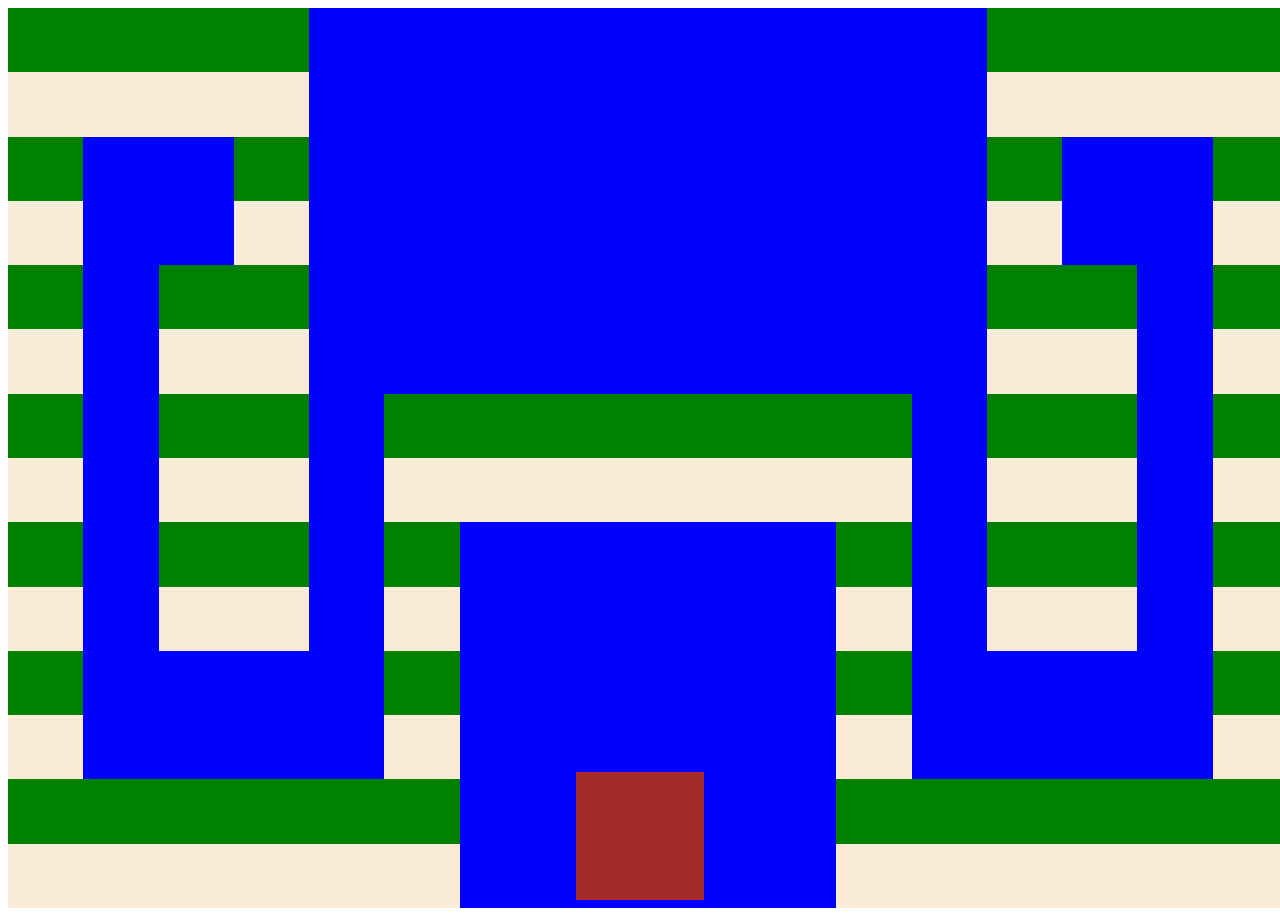
==== game/game.html @ 56b76537 "Merge pull request #3 from DanielMelloo/main" ====
<!DOCTYPE html>
<html lang="en">
<head>
    <meta charset="UTF-8">
    <meta http-equiv="X-UA-Compatible" content="IE=edge">
    <meta name="viewport" content="width=device-width, initial-scale=1.0">
    <link rel="stylesheet" href="game.css">
    <title>Game2</title>
</head>
<body>
    <div class="table">
        
        <div class="hand">
            
        </div>
        
        <div class="parent">
            <div class="squareBox" id="div1">
                <div class="RectangleUp">

                </div>

                <div class="RectangleDown" id="piece0">

                </div>

            </div>

            <div class="squareBox" id="div2" > 
                <div class="RectangleUp">

                </div>

                <div class="RectangleDown">

                </div>
            
            </div> 
            
            <div class="squareBox" id="div3" > 
                <div class="RectangleUp">

                </div>

                <div class="RectangleDown">

                </div>
            
            </div>
            
            <div class="squareBox" id="div4" > 
                <div class="RectangleUp">

                </div>

                <div class="RectangleDown">

                </div>
            
            </div>
            
            <div class="squareBox" id="div5" > 
                <div class="RectangleUp">

                </div>

                <div class="RectangleDown">

                </div>
            
            </div>
            
            <div class="squareBox" id="div6" > 
                <div class="RectangleUp">

                </div>

                <div class="RectangleDown">

                </div>
            
            </div>
            
            <div class="squareBox" id="div7" > 
                <div class="RectangleUp">

                </div>

                <div class="RectangleDown">

                </div>
            
            </div>
            
            <div class="squareBox" id="div8" > 
                <div class="RectangleUp">

                </div>

                <div class="RectangleDown">

                </div>
            
            </div>
            
            <div class="squareBox" id="div9" > 
                <div class="RectangleUp">

                </div>

                <div class="RectangleDown">

                </div>
            
            </div>
            
            <div class="squareBox" id="div10"> 
                <div class="RectangleUp">

                </div>

                <div class="RectangleDown">

                </div>
            
            </div>
            
            <div class="squareBox" id="div11"> 
                <div class="RectangleUp">

                </div>

                <div class="RectangleDown">

                </div>
            
            </div>
            
            <div class="squareBox" id="div12"> 
                <div class="RectangleUp">

                </div>

                <div class="RectangleDown">

                </div>
            
            </div>
            
            <div class="squareBox" id="div13"> 
                <div class="RectangleUp">

                </div>

                <div class="RectangleDown">

                </div>
            
            </div>
            
            <div class="squareBox" id="div14"> 
                <div class="RectangleUp">

                </div>

                <div class="RectangleDown">

                </div>
            
            </div>
            
            <div class="squareBox" id="div15"> 
                <div class="RectangleUp">

                </div>

                <div class="RectangleDown">

                </div>
            
            </div>
            
            <div class="squareBox" id="div16"> 
                <div class="RectangleUp">

                </div>

                <div class="RectangleDown">

                </div>
            
            </div>
            
            <div class="squareBox" id="div17"> 
                <div class="RectangleUp">

                </div>

                <div class="RectangleDown">

                </div>
            
            </div>
            
            <div class="squareBox" id="div18"> 
                <div class="RectangleUp">

                </div>

                <div class="RectangleDown">

                </div>
            
            </div>
            
            <div class="squareBox" id="div19"> 
                <div class="RectangleUp">

                </div>

                <div class="RectangleDown">

                </div>
            
            </div>
            
            <div class="squareBox" id="div20"> 
                <div class="RectangleUp">

                </div>

                <div class="RectangleDown">

                </div>
            
            </div>
            
            <div class="squareBox" id="div21"> 
                <div class="RectangleUp">

                </div>

                <div class="RectangleDown">

                </div>
            
            </div>
            
            <div class="squareBox" id="div22"> 
                <div class="RectangleUp">

                </div>

                <div class="RectangleDown">

                </div>
            
            </div>
            
            <div class="squareBox" id="div23"> 
                <div class="RectangleUp">

                </div>

                <div class="RectangleDown">

                </div>
            
            </div>
            
            <div class="squareBox" id="div24"> 
                <div class="RectangleUp">

                </div>

                <div class="RectangleDown">

                </div>
            
            </div>
            
            <div class="squareBox" id="div25"> 
                <div class="RectangleUp">

                </div>

                <div class="RectangleDown">

                </div>
            
            </div>
            
            <div class="squareBox" id="div26"> 
                <div class="RectangleUp">

                </div>

                <div class="RectangleDown">

                </div>
            
            </div>
            
            <div class="squareBox" id="div27"> 
                <div class="RectangleUp">

                </div>

                <div class="RectangleDown">

                </div>
            
            </div>
            
            <div class="squareBox" id="div28"> 
                <div class="RectangleUp">

                </div>

                <div class="RectangleDown">

                </div>
            
            </div>
            
            <div class="squareBox" id="div29"> 
                <div class="RectangleUp">

                </div>

                <div class="RectangleDown">

                </div>
            
            </div>
            
            <div class="squareBox" id="div30"> 
                <div class="RectangleUp">

                </div>

                <div class="RectangleDown">

                </div>
            
            </div>
            
            <div class="squareBox" id="div31"> 
                <div class="RectangleUp">

                </div>

                <div class="RectangleDown">

                </div>
            
            </div>
            
            <div class="squareBox" id="div32"> 
                <div class="RectangleUp">

                </div>

                <div class="RectangleDown">

                </div>
            
            </div>
            
            <div class="squareBox" id="div33"> 
                <div class="RectangleUp">

                </div>

                <div class="RectangleDown">

                </div>
            
            </div>
            
            <div class="squareBox" id="div34"> 
                <div class="RectangleUp">

                </div>

                <div class="RectangleDown">

                </div>
            
            </div>
            
            <div class="squareBox" id="div35"> 
                <div class="RectangleUp">

                </div>

                <div class="RectangleDown">

                </div>
            
            </div>
            
            <div class="squareBox" id="div36"> 
                <div class="RectangleUp">

                </div>

                <div class="RectangleDown">

                </div>
            
            </div>
            
            <div class="squareBox" id="div37"> 
                <div class="RectangleUp">

                </div>

                <div class="RectangleDown">

                </div>
            
            </div>
            
            <div class="squareBox" id="div38"> 
                <div class="RectangleUp">

                </div>

                <div class="RectangleDown">

                </div>
            
            </div>
            
            <div class="squareBox" id="div39"> 
                <div class="RectangleUp">

                </div>

                <div class="RectangleDown">

                </div>
            
            </div>
            
            <div class="squareBox" id="div40"> 
                <div class="RectangleUp">

                </div>

                <div class="RectangleDown">

                </div>
            
            </div>
            
            <div class="squareBox" id="div41"> 
                <div class="RectangleUp">

                </div>

                <div class="RectangleDown">

                </div>
            
            </div>
            
            <div class="squareBox" id="div42"> 
                <div class="RectangleUp">

                </div>

                <div class="RectangleDown">

                </div>
            
            </div>
            
            <div class="squareBox" id="div43"> 
                <div class="RectangleUp">

                </div>

                <div class="RectangleDown">

                </div>
            
            </div>
            
            <div class="squareBox" id="div44"> 
                <div class="RectangleUp">

                </div>

                <div class="RectangleDown">

                </div>
            
            </div>
            
            <div class="squareBox" id="div45"> 
                <div class="RectangleUp">

                </div>

                <div class="RectangleDown">

                </div>
            
            </div>
            
            <div class="squareBox" id="div46"> 
                <div class="RectangleUp">

                </div>

                <div class="RectangleDown">

                </div>
            
            </div>
            
            <div class="squareBox" id="div47"> 
                <div class="RectangleUp">

                </div>

                <div class="RectangleDown">

                </div>
            
            </div>
            
            <div class="squareBox" id="div48"> 
                <div class="RectangleUp">

                </div>

                <div class="RectangleDown">

                </div>
            
            </div>
            
            <div class="squareBox" id="div49"> 
                <div class="RectangleUp">

                </div>

                <div class="RectangleDown">

                </div>
            
            </div>
            
            <div class="squareBox" id="div50"> 
                <div class="RectangleUp">

                </div>

                <div class="RectangleDown">

                </div>
            
            </div>
            
            <div class="squareBox" id="div51"> 
                <div class="RectangleUp">

                </div>

                <div class="RectangleDown">

                </div>
            
            </div>
            
            <div class="squareBox" id="div52"> 
                <div class="RectangleUp">

                </div>

                <div class="RectangleDown">

                </div>
            
            </div>
            
            <div class="squareBox" id="div53"> 
                <div class="RectangleUp">

                </div>

                <div class="RectangleDown">

                </div>
            
            </div>
            
            <div class="squareBox" id="div54"> 
                <div class="RectangleUp">

                </div>

                <div class="RectangleDown">

                </div>
            
            </div>
            
            <div class="squareBox" id="div55"> 
                <div class="RectangleUp">

                </div>

                <div class="RectangleDown">

                </div>
            
            </div>
            
            </div>
    </div>
</body>
</html>
---- game/game.css ----
.table{
    background-color: blue;
    /* width: 90vw; */
    /* height: 90vh; */
    /* display: flex; */
}

.parent {
    display: grid;
    grid-template-columns: repeat(17, 1fr);
    grid-template-rows: repeat(7, 1fr);
    grid-column-gap: 0px;
    grid-row-gap: 0px;
    margin: 0;
    padding: 0;

    width: 100vw;
    height: 100vh;
    }

   .squareBox{
    border-color: black;
    border-style: solid;
    background-color: blueviolet;
    border:2px;
    display: column;
   }

   .hand{
    position: absolute;
    bottom: 0;
    
    right: 45%;
    width: 10vw;
    height: 10vw;
    background-color: brown;

   }

   .RectangleDown{    
    background-color: antiquewhite;
    width: 100%;
    height: 50%;
   }
   .RectangleUp{    
    background-color: green;
    width: 100%;
    height: 50%;
   }
   
    
    #div1 { grid-area: 4 / 9 / 5 / 10; }
    #div2 { grid-area: 4 / 10 / 5 / 11; }
    #div3 { grid-area: 4 / 11 / 5 / 12; }
    #div4 { grid-area: 4 / 12 / 5 / 13; }
    #div5 { grid-area: 5 / 12 / 6 / 13; }
    #div6 { grid-area: 6 / 12 / 7 / 13; }
    #div7 { grid-area: 7 / 12 / 8 / 13; }
    #div8 { grid-area: 7 / 13 / 8 / 14; }
    #div9 { grid-area: 7 / 14 / 8 / 15; }
    #div10 { grid-area: 7 / 15 / 8 / 16; }
    #div11 { grid-area: 7 / 16 / 8 / 17; }
    #div12 { grid-area: 7 / 17 / 8 / 18; }
    #div13 { grid-area: 6 / 17 / 7 / 18; }
    #div14 { grid-area: 5 / 17 / 6 / 18; }
    #div15 { grid-area: 4 / 17 / 5 / 18; }
    #div16 { grid-area: 3 / 17 / 4 / 18; }
    #div17 { grid-area: 2 / 17 / 3 / 18; }
    #div18 { grid-area: 1 / 17 / 2 / 18; }
    #div19 { grid-area: 1 / 16 / 2 / 17; }
    #div20 { grid-area: 1 / 15 / 2 / 16; }
    #div21 { grid-area: 1 / 14 / 2 / 15; }
    #div22 { grid-area: 2 / 14 / 3 / 15; }
    #div23 { grid-area: 3 / 14 / 4 / 15; }
    #div24 { grid-area: 4 / 14 / 5 / 15; }
    #div25 { grid-area: 5 / 14 / 6 / 15; }
    #div26 { grid-area: 5 / 15 / 6 / 16; }
    #div27 { grid-area: 4 / 15 / 5 / 16; }
    #div28 { grid-area: 3 / 15 / 4 / 16; }
    #div29 { grid-area: 4 / 8 / 5 / 9; }
    #div30 { grid-area: 4 / 7 / 5 / 8; }
    #div31 { grid-area: 4 / 6 / 5 / 7; }
    #div32 { grid-area: 5 / 6 / 6 / 7; }
    #div33 { grid-area: 6 / 6 / 7 / 7; }
    #div34 { grid-area: 7 / 6 / 8 / 7; }
    #div35 { grid-area: 7 / 5 / 8 / 6; }
    #div36 { grid-area: 7 / 4 / 8 / 5; }
    #div37 { grid-area: 7 / 3 / 8 / 4; }
    #div38 { grid-area: 7 / 2 / 8 / 3; }
    #div39 { grid-area: 7 / 1 / 8 / 2; }
    #div40 { grid-area: 6 / 1 / 7 / 2; }
    #div41 { grid-area: 5 / 1 / 6 / 2; }
    #div42 { grid-area: 4 / 1 / 5 / 2; }
    #div43 { grid-area: 3 / 1 / 4 / 2; }
    #div44 { grid-area: 2 / 1 / 3 / 2; }
    #div45 { grid-area: 1 / 1 / 2 / 2; }
    #div46 { grid-area: 1 / 2 / 2 / 3; }
    #div47 { grid-area: 1 / 3 / 2 / 4; }
    #div48 { grid-area: 1 / 4 / 2 / 5; }
    #div49 { grid-area: 2 / 4 / 3 / 5; }
    #div50 { grid-area: 3 / 4 / 4 / 5; }
    #div51 { grid-area: 4 / 4 / 5 / 5; }
    #div52 { grid-area: 5 / 4 / 6 / 5; }
    #div53 { grid-area: 5 / 3 / 6 / 4; }
    #div54 { grid-area: 4 / 3 / 5 / 4; }
    #div55 { grid-area: 3 / 3 / 4 / 4; }
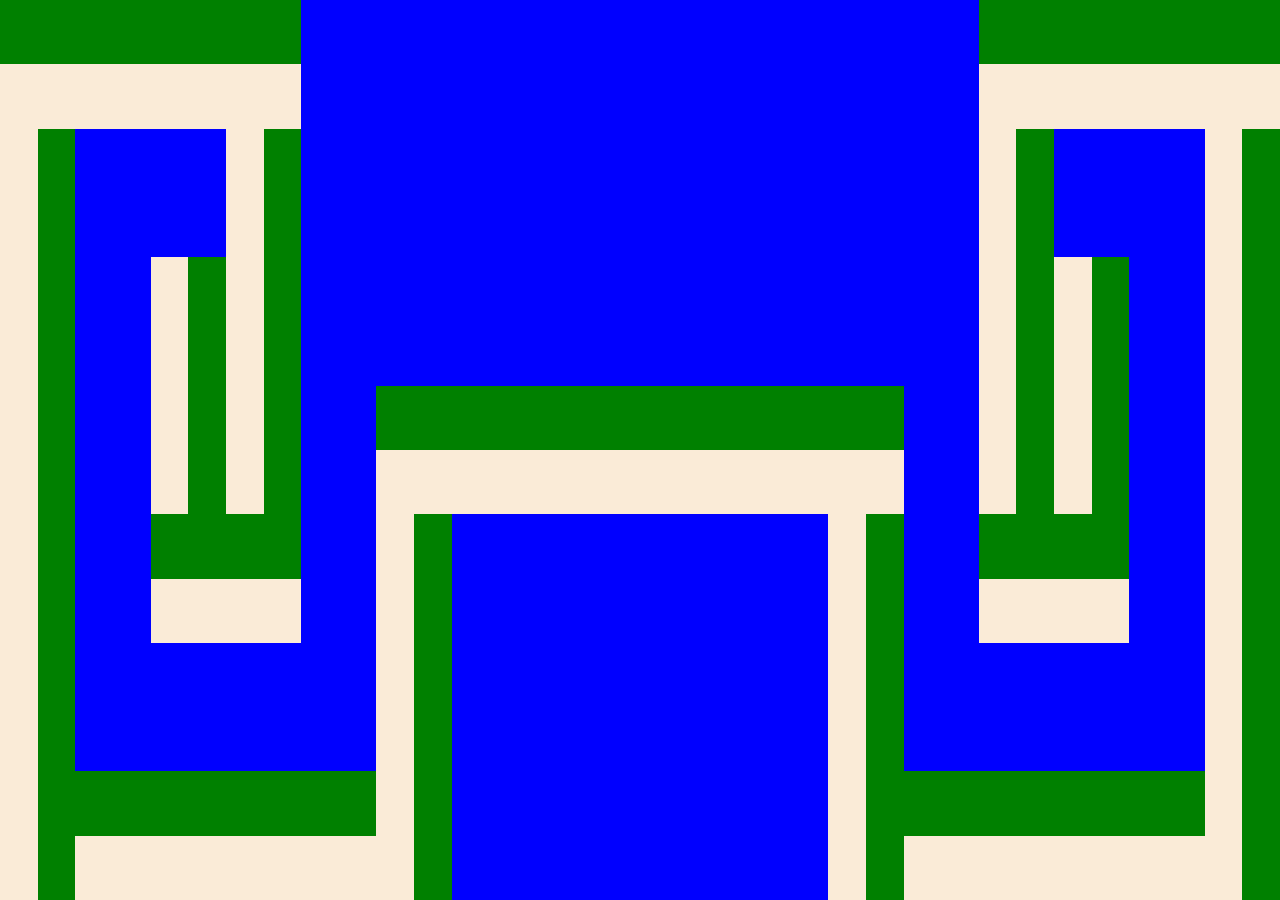
==== commit a52fe104: "Malha Definida e Layout Alternativo" ====
--- a/game/game.html
+++ b/game/game.html
@@ -1,626 +1,625 @@
 <!DOCTYPE html>
-<html lang="en">
+<html lang="pt-br">
 <head>
     <meta charset="UTF-8">
     <meta http-equiv="X-UA-Compatible" content="IE=edge">
     <meta name="viewport" content="width=device-width, initial-scale=1.0">
     <link rel="stylesheet" href="game.css">
-    <title>Game2</title>
+    <title>Game</title>
+    <link rel="icon" href="/assets/dominologo.svg" type="image/x-icon">
 </head>
 <body>
+
+    <!-- <div class="hand">
+        
+    </div> -->
+    
     <div class="table">
-        
-        <div class="hand">
-            
-        </div>
-        
-        <div class="parent">
-            <div class="squareBox" id="div1">
-                <div class="RectangleUp">
-
-                </div>
-
-                <div class="RectangleDown" id="piece0">
-
-                </div>
-
-            </div>
-
-            <div class="squareBox" id="div2" > 
-                <div class="RectangleUp">
-
-                </div>
-
-                <div class="RectangleDown">
-
-                </div>
-            
-            </div> 
-            
-            <div class="squareBox" id="div3" > 
-                <div class="RectangleUp">
-
-                </div>
-
-                <div class="RectangleDown">
-
-                </div>
-            
-            </div>
-            
-            <div class="squareBox" id="div4" > 
-                <div class="RectangleUp">
-
-                </div>
-
-                <div class="RectangleDown">
-
-                </div>
-            
-            </div>
-            
-            <div class="squareBox" id="div5" > 
-                <div class="RectangleUp">
-
-                </div>
-
-                <div class="RectangleDown">
-
-                </div>
-            
-            </div>
-            
-            <div class="squareBox" id="div6" > 
-                <div class="RectangleUp">
-
-                </div>
-
-                <div class="RectangleDown">
-
-                </div>
-            
-            </div>
-            
-            <div class="squareBox" id="div7" > 
-                <div class="RectangleUp">
-
-                </div>
-
-                <div class="RectangleDown">
-
-                </div>
-            
-            </div>
-            
-            <div class="squareBox" id="div8" > 
-                <div class="RectangleUp">
-
-                </div>
-
-                <div class="RectangleDown">
-
-                </div>
-            
-            </div>
-            
-            <div class="squareBox" id="div9" > 
-                <div class="RectangleUp">
-
-                </div>
-
-                <div class="RectangleDown">
-
-                </div>
-            
-            </div>
-            
-            <div class="squareBox" id="div10"> 
-                <div class="RectangleUp">
-
-                </div>
-
-                <div class="RectangleDown">
-
-                </div>
-            
-            </div>
-            
-            <div class="squareBox" id="div11"> 
-                <div class="RectangleUp">
-
-                </div>
-
-                <div class="RectangleDown">
-
-                </div>
-            
-            </div>
-            
-            <div class="squareBox" id="div12"> 
-                <div class="RectangleUp">
-
-                </div>
-
-                <div class="RectangleDown">
-
-                </div>
-            
-            </div>
-            
-            <div class="squareBox" id="div13"> 
-                <div class="RectangleUp">
-
-                </div>
-
-                <div class="RectangleDown">
-
-                </div>
-            
-            </div>
-            
-            <div class="squareBox" id="div14"> 
-                <div class="RectangleUp">
-
-                </div>
-
-                <div class="RectangleDown">
-
-                </div>
-            
-            </div>
-            
-            <div class="squareBox" id="div15"> 
-                <div class="RectangleUp">
-
-                </div>
-
-                <div class="RectangleDown">
-
-                </div>
-            
-            </div>
-            
-            <div class="squareBox" id="div16"> 
-                <div class="RectangleUp">
-
-                </div>
-
-                <div class="RectangleDown">
-
-                </div>
-            
-            </div>
-            
-            <div class="squareBox" id="div17"> 
-                <div class="RectangleUp">
-
-                </div>
-
-                <div class="RectangleDown">
-
-                </div>
-            
-            </div>
-            
-            <div class="squareBox" id="div18"> 
-                <div class="RectangleUp">
-
-                </div>
-
-                <div class="RectangleDown">
-
-                </div>
-            
-            </div>
-            
-            <div class="squareBox" id="div19"> 
-                <div class="RectangleUp">
-
-                </div>
-
-                <div class="RectangleDown">
-
-                </div>
-            
-            </div>
-            
-            <div class="squareBox" id="div20"> 
-                <div class="RectangleUp">
-
-                </div>
-
-                <div class="RectangleDown">
-
-                </div>
-            
-            </div>
-            
-            <div class="squareBox" id="div21"> 
-                <div class="RectangleUp">
-
-                </div>
-
-                <div class="RectangleDown">
-
-                </div>
-            
-            </div>
-            
-            <div class="squareBox" id="div22"> 
-                <div class="RectangleUp">
-
-                </div>
-
-                <div class="RectangleDown">
-
-                </div>
-            
-            </div>
-            
-            <div class="squareBox" id="div23"> 
-                <div class="RectangleUp">
-
-                </div>
-
-                <div class="RectangleDown">
-
-                </div>
-            
-            </div>
-            
-            <div class="squareBox" id="div24"> 
-                <div class="RectangleUp">
-
-                </div>
-
-                <div class="RectangleDown">
-
-                </div>
-            
-            </div>
-            
-            <div class="squareBox" id="div25"> 
-                <div class="RectangleUp">
-
-                </div>
-
-                <div class="RectangleDown">
-
-                </div>
-            
-            </div>
-            
-            <div class="squareBox" id="div26"> 
-                <div class="RectangleUp">
-
-                </div>
-
-                <div class="RectangleDown">
-
-                </div>
-            
-            </div>
-            
-            <div class="squareBox" id="div27"> 
-                <div class="RectangleUp">
-
-                </div>
-
-                <div class="RectangleDown">
-
-                </div>
-            
-            </div>
-            
-            <div class="squareBox" id="div28"> 
-                <div class="RectangleUp">
-
-                </div>
-
-                <div class="RectangleDown">
-
-                </div>
-            
-            </div>
-            
-            <div class="squareBox" id="div29"> 
-                <div class="RectangleUp">
-
-                </div>
-
-                <div class="RectangleDown">
-
-                </div>
-            
-            </div>
-            
-            <div class="squareBox" id="div30"> 
-                <div class="RectangleUp">
-
-                </div>
-
-                <div class="RectangleDown">
-
-                </div>
-            
-            </div>
-            
-            <div class="squareBox" id="div31"> 
-                <div class="RectangleUp">
-
-                </div>
-
-                <div class="RectangleDown">
-
-                </div>
-            
-            </div>
-            
-            <div class="squareBox" id="div32"> 
-                <div class="RectangleUp">
-
-                </div>
-
-                <div class="RectangleDown">
-
-                </div>
-            
-            </div>
-            
-            <div class="squareBox" id="div33"> 
-                <div class="RectangleUp">
-
-                </div>
-
-                <div class="RectangleDown">
-
-                </div>
-            
-            </div>
-            
-            <div class="squareBox" id="div34"> 
-                <div class="RectangleUp">
-
-                </div>
-
-                <div class="RectangleDown">
-
-                </div>
-            
-            </div>
-            
-            <div class="squareBox" id="div35"> 
-                <div class="RectangleUp">
-
-                </div>
-
-                <div class="RectangleDown">
-
-                </div>
-            
-            </div>
-            
-            <div class="squareBox" id="div36"> 
-                <div class="RectangleUp">
-
-                </div>
-
-                <div class="RectangleDown">
-
-                </div>
-            
-            </div>
-            
-            <div class="squareBox" id="div37"> 
-                <div class="RectangleUp">
-
-                </div>
-
-                <div class="RectangleDown">
-
-                </div>
-            
-            </div>
-            
-            <div class="squareBox" id="div38"> 
-                <div class="RectangleUp">
-
-                </div>
-
-                <div class="RectangleDown">
-
-                </div>
-            
-            </div>
-            
-            <div class="squareBox" id="div39"> 
-                <div class="RectangleUp">
-
-                </div>
-
-                <div class="RectangleDown">
-
-                </div>
-            
-            </div>
-            
-            <div class="squareBox" id="div40"> 
-                <div class="RectangleUp">
-
-                </div>
-
-                <div class="RectangleDown">
-
-                </div>
-            
-            </div>
-            
-            <div class="squareBox" id="div41"> 
-                <div class="RectangleUp">
-
-                </div>
-
-                <div class="RectangleDown">
-
-                </div>
-            
-            </div>
-            
-            <div class="squareBox" id="div42"> 
-                <div class="RectangleUp">
-
-                </div>
-
-                <div class="RectangleDown">
-
-                </div>
-            
-            </div>
-            
-            <div class="squareBox" id="div43"> 
-                <div class="RectangleUp">
-
-                </div>
-
-                <div class="RectangleDown">
-
-                </div>
-            
-            </div>
-            
-            <div class="squareBox" id="div44"> 
-                <div class="RectangleUp">
-
-                </div>
-
-                <div class="RectangleDown">
-
-                </div>
-            
-            </div>
-            
-            <div class="squareBox" id="div45"> 
-                <div class="RectangleUp">
-
-                </div>
-
-                <div class="RectangleDown">
-
-                </div>
-            
-            </div>
-            
-            <div class="squareBox" id="div46"> 
-                <div class="RectangleUp">
-
-                </div>
-
-                <div class="RectangleDown">
-
-                </div>
-            
-            </div>
-            
-            <div class="squareBox" id="div47"> 
-                <div class="RectangleUp">
-
-                </div>
-
-                <div class="RectangleDown">
-
-                </div>
-            
-            </div>
-            
-            <div class="squareBox" id="div48"> 
-                <div class="RectangleUp">
-
-                </div>
-
-                <div class="RectangleDown">
-
-                </div>
-            
-            </div>
-            
-            <div class="squareBox" id="div49"> 
-                <div class="RectangleUp">
-
-                </div>
-
-                <div class="RectangleDown">
-
-                </div>
-            
-            </div>
-            
-            <div class="squareBox" id="div50"> 
-                <div class="RectangleUp">
-
-                </div>
-
-                <div class="RectangleDown">
-
-                </div>
-            
-            </div>
-            
-            <div class="squareBox" id="div51"> 
-                <div class="RectangleUp">
-
-                </div>
-
-                <div class="RectangleDown">
-
-                </div>
-            
-            </div>
-            
-            <div class="squareBox" id="div52"> 
-                <div class="RectangleUp">
-
-                </div>
-
-                <div class="RectangleDown">
-
-                </div>
-            
-            </div>
-            
-            <div class="squareBox" id="div53"> 
-                <div class="RectangleUp">
-
-                </div>
-
-                <div class="RectangleDown">
-
-                </div>
-            
-            </div>
-            
-            <div class="squareBox" id="div54"> 
-                <div class="RectangleUp">
-
-                </div>
-
-                <div class="RectangleDown">
-
-                </div>
-            
-            </div>
-            
-            <div class="squareBox" id="div55"> 
-                <div class="RectangleUp">
-
-                </div>
-
-                <div class="RectangleDown">
-
-                </div>
-            
-            </div>
-            
-            </div>
+        <div class="horizontalBox" id="div1">
+            <div class="RectangleUp">
+
+            </div>
+
+            <div class="RectangleDown" id="piece0">
+
+            </div>
+
+        </div>
+
+        <div class="horizontalBox" id="div2" > 
+            <div class="RectangleUp">
+
+            </div>
+
+            <div class="RectangleDown">
+
+            </div>
+        
+        </div> 
+        
+        <div class="horizontalBox" id="div3" > 
+            <div class="RectangleUp">
+
+            </div>
+
+            <div class="RectangleDown">
+
+            </div>
+        
+        </div>
+        
+        <div class="horizontalBox" id="div4" > 
+            <div class="RectangleUp">
+
+            </div>
+
+            <div class="RectangleDown">
+
+            </div>
+        
+        </div>
+        
+        <div class="verticalBox" id="div5" > 
+            <div class="rectangleLeft">
+
+            </div>
+
+            <div class="rectangleRight">
+
+            </div>
+        
+        </div>
+        
+        <div class="verticalBox" id="div6" > 
+            <div class="rectangleLeft">
+
+            </div>
+
+            <div class="rectangleRight">
+
+            </div>
+        
+        </div>
+        
+        <div class="verticalBox" id="div7" > 
+            <div class="rectangleLeft">
+
+            </div>
+
+            <div class="rectangleRight">
+
+            </div>
+        
+        </div>
+        
+        <div class="horizonttalBox" id="div8" > 
+            <div class="RectangleUp">
+
+            </div>
+
+            <div class="RectangleDown">
+
+            </div>
+        
+        </div>
+        
+        <div class="horizonttalBox" id="div9" > 
+            <div class="RectangleUp">
+
+            </div>
+
+            <div class="RectangleDown">
+
+            </div>
+        
+        </div>
+        
+        <div class="horizonttalBox" id="div10"> 
+            <div class="RectangleUp">
+
+            </div>
+
+            <div class="RectangleDown">
+
+            </div>
+        
+        </div>
+        
+        <div class="horizonttalBox" id="div11"> 
+            <div class="RectangleUp">
+
+            </div>
+
+            <div class="RectangleDown">
+
+            </div>
+        
+        </div>
+        
+        <div class="verticalBox" id="div12"> 
+            <div class="rectangleLeft">
+
+            </div>
+
+            <div class="rectangleRight">
+
+            </div>
+        
+        </div>
+        
+        <div class="verticalBox" id="div13"> 
+            <div class="rectangleLeft">
+
+            </div>
+
+            <div class="rectangleRight">
+
+            </div>
+        
+        </div>
+        
+        <div class="verticalBox" id="div14"> 
+            <div class="rectangleLeft">
+
+            </div>
+
+            <div class="rectangleRight">
+
+            </div>
+        
+        </div>
+        
+        <div class="verticalBox" id="div15"> 
+            <div class="rectangleLeft">
+
+            </div>
+
+            <div class="rectangleRight">
+
+            </div>
+        
+        </div>
+        
+        <div class="verticalBox" id="div16"> 
+            <div class="rectangleLeft">
+
+            </div>
+
+            <div class="rectangleRight">
+
+            </div>
+        
+        </div>
+        
+        <div class="verticalBox" id="div17"> 
+            <div class="rectangleLeft">
+
+            </div>
+
+            <div class="rectangleRight">
+
+            </div>
+        
+        </div>
+        
+        <div class="horizontalBox" id="div18"> 
+            <div class="RectangleUp">
+
+            </div>
+
+            <div class="RectangleDown">
+
+            </div>
+        
+        </div>
+        
+        <div class="horizontalBox" id="div19"> 
+            <div class="RectangleUp">
+
+            </div>
+
+            <div class="RectangleDown">
+
+            </div>
+        
+        </div>
+        
+        <div class="horizontalBox" id="div20"> 
+            <div class="RectangleUp">
+
+            </div>
+
+            <div class="RectangleDown">
+
+            </div>
+        
+        </div>
+        
+        <div class="horizontalBox" id="div21"> 
+            <div class="RectangleUp">
+
+            </div>
+
+            <div class="RectangleDown">
+
+            </div>
+        
+        </div>
+        
+        <div class="verticalBox" id="div22"> 
+            <div class="rectangleLeft">
+
+            </div>
+
+            <div class="rectangleRight">
+
+            </div>
+        
+        </div>
+        
+        <div class="verticalBox" id="div23"> 
+            <div class="rectangleLeft">
+
+            </div>
+
+            <div class="rectangleRight">
+
+            </div>
+        
+        </div>
+        
+        <div class="verticalBox" id="div24"> 
+            <div class="rectangleLeft">
+
+            </div>
+
+            <div class="rectangleRight">
+
+            </div>
+        
+        </div>
+        
+        <div class="horizontalBox" id="div25"> 
+            <div class="RectangleUp">
+
+            </div>
+
+            <div class="RectangleDown">
+
+            </div>
+        
+        </div>
+        
+        <div class="horizontalBox" id="div26"> 
+            <div class="RectangleUp">
+
+            </div>
+
+            <div class="RectangleDown">
+
+            </div>
+        
+        </div>
+        
+        <div class="verticalBox" id="div27"> 
+            <div class="rectangleLeft">
+
+            </div>
+
+            <div class="rectangleRight">
+
+            </div>
+        
+        </div>
+        
+        <div class="verticalBox" id="div28"> 
+            <div class="rectangleLeft">
+
+            </div>
+
+            <div class="rectangleRight">
+
+            </div>
+        
+        </div>
+        
+        <div class="horizontalBox" id="div29"> 
+            <div class="RectangleUp">
+
+            </div>
+
+            <div class="RectangleDown">
+
+            </div>
+        
+        </div>
+        
+        <div class="horizontalBox" id="div30"> 
+            <div class="RectangleUp">
+
+            </div>
+
+            <div class="RectangleDown">
+
+            </div>
+        
+        </div>
+        
+        <div class="horizontalBox" id="div31"> 
+            <div class="RectangleUp">
+
+            </div>
+
+            <div class="RectangleDown">
+
+            </div>
+        
+        </div>
+        
+        <div class="verticalBox" id="div32"> 
+            <div class="rectangleLeft">
+
+            </div>
+
+            <div class="rectangleRight">
+
+            </div>
+        
+        </div>
+        
+        <div class="verticalBox" id="div33"> 
+            <div class="rectangleLeft">
+
+            </div>
+
+            <div class="rectangleRight">
+
+            </div>
+        
+        </div>
+        
+        <div class="verticalBox" id="div34"> 
+            <div class="rectangleLeft">
+
+            </div>
+
+            <div class="rectangleRight">
+
+            </div>
+        
+        </div>
+        
+        <div class="horizontalBox" id="div35"> 
+            <div class="RectangleUp">
+
+            </div>
+
+            <div class="RectangleDown">
+
+            </div>
+        
+        </div>
+        
+        <div class="horizontalBox" id="div36"> 
+            <div class="RectangleUp">
+
+            </div>
+
+            <div class="RectangleDown">
+
+            </div>
+        
+        </div>
+        
+        <div class="horizontalBox" id="div37"> 
+            <div class="RectangleUp">
+
+            </div>
+
+            <div class="RectangleDown">
+
+            </div>
+        
+        </div>
+        
+        <div class="horizontalBox" id="div38"> 
+            <div class="RectangleUp">
+
+            </div>
+
+            <div class="RectangleDown">
+
+            </div>
+        
+        </div>
+        
+        <div class="verticalBox" id="div39"> 
+            <div class="rectangleLeft">
+
+            </div>
+
+            <div class="rectangleRight">
+
+            </div>
+        
+        </div>
+        
+        <div class="verticalBox" id="div40"> 
+            <div class="rectangleLeft">
+
+            </div>
+
+            <div class="rectangleRight">
+
+            </div>
+        
+        </div>
+        
+        <div class="verticalBox" id="div41"> 
+            <div class="rectangleLeft">
+
+            </div>
+
+            <div class="rectangleRight">
+
+            </div>
+        
+        </div>
+        
+        <div class="verticalBox" id="div42"> 
+            <div class="rectangleLeft">
+
+            </div>
+
+            <div class="rectangleRight">
+
+            </div>
+        
+        </div>
+        
+        <div class="verticalBox" id="div43"> 
+            <div class="rectangleLeft">
+
+            </div>
+
+            <div class="rectangleRight">
+
+            </div>
+        
+        </div>
+        
+        <div class="verticalBox" id="div44"> 
+            <div class="rectangleLeft">
+
+            </div>
+
+            <div class="rectangleRight">
+
+            </div>
+        
+        </div>
+        
+        <div class="horizontalBox" id="div45"> 
+            <div class="RectangleUp">
+
+            </div>
+
+            <div class="RectangleDown">
+
+            </div>
+        
+        </div>
+        
+        <div class="horizontalBox" id="div46"> 
+            <div class="RectangleUp">
+
+            </div>
+
+            <div class="RectangleDown">
+
+            </div>
+        
+        </div>
+        
+        <div class="horizontalBox" id="div47"> 
+            <div class="RectangleUp">
+
+            </div>
+
+            <div class="RectangleDown">
+
+            </div>
+        
+        </div>
+        
+        <div class="horizontalBox" id="div48"> 
+            <div class="RectangleUp">
+
+            </div>
+
+            <div class="RectangleDown">
+
+            </div>
+        
+        </div>
+        
+        <div class="verticalBox" id="div49"> 
+            <div class="rectangleLeft">
+
+            </div>
+
+            <div class="rectangleRight">
+
+            </div>
+        
+        </div>
+        
+        <div class="verticalBox" id="div50"> 
+            <div class="rectangleLeft">
+
+            </div>
+
+            <div class="rectangleRight">
+
+            </div>
+        
+        </div>
+        
+        <div class="verticalBox" id="div51"> 
+            <div class="rectangleLeft">
+
+            </div>
+
+            <div class="rectangleRight">
+
+            </div>
+        
+        </div>
+        
+        <div class="horizontalBox" id="div52"> 
+            <div class="RectangleUp">
+
+            </div>
+
+            <div class="RectangleDown">
+
+            </div>
+        
+        </div>
+        
+        <div class="horizontalBox" id="div53"> 
+            <div class="RectangleUp">
+
+            </div>
+
+            <div class="RectangleDown">
+
+            </div>
+        
+        </div>
+        
+        <div class="verticalBox" id="div54"> 
+            <div class="rectangleLeft">
+
+            </div>
+
+            <div class="rectangleRight">
+
+            </div>
+        
+        </div>
+        
+        <div class="verticalBox" id="div55"> 
+            <div class="rectangleLeft">
+
+            </div>
+
+            <div class="rectangleRight">
+
+            </div>
+        
+        </div>
+
     </div>
 </body>
 </html>--- a/game/game.css
+++ b/game/game.css
@@ -1,107 +1,147 @@
-
-.table{
-    background-color: blue;
-    /* width: 90vw; */
-    /* height: 90vh; */
-    /* display: flex; */
+html{
+    min-height: 100%;
+}
+  
+body{
+    margin: 0;
+    padding: 0;
 }
 
-.parent {
+.table {
+    background-color: blue;
     display: grid;
     grid-template-columns: repeat(17, 1fr);
     grid-template-rows: repeat(7, 1fr);
     grid-column-gap: 0px;
     grid-row-gap: 0px;
-    margin: 0;
-    padding: 0;
-
+    
     width: 100vw;
     height: 100vh;
-    }
+}
 
-   .squareBox{
+
+.horizontalBox{
     border-color: black;
     border-style: solid;
     background-color: blueviolet;
     border:2px;
     display: column;
-   }
+}
 
-   .hand{
-    position: absolute;
-    bottom: 0;
-    
-    right: 45%;
-    width: 10vw;
-    height: 10vw;
-    background-color: brown;
+.verticalBox{
+    border-color: black;
+    border-style: solid;
+    background-color: blueviolet;
+    border:2px;
+    display: flex;
+}
 
-   }
+.rectangleLeft{
+    background-color: antiquewhite;
+    width: 50%;
+    height: 100%;
+}
 
-   .RectangleDown{    
+.rectangleRight{
+    background-color: green;
+    width: 50%;
+    height: 100%;
+}
+
+.RectangleDown{    
     background-color: antiquewhite;
     width: 100%;
     height: 50%;
-   }
-   .RectangleUp{    
-    background-color: green;
-    width: 100%;
-    height: 50%;
-   }
-   
+}
+
+.RectangleUp{    
+background-color: green;
+width: 100%;
+height: 50%;
+}
+
+.hand{
+position: absolute;
+bottom: 0;
+
+right: 45%;
+width: 10vw;
+height: 10vw;
+background-color: brown;
+
+}
+
+
+
+
+
+
+
+
+
+
+
+
+
+
+
+
+
+
+
     
-    #div1 { grid-area: 4 / 9 / 5 / 10; }
-    #div2 { grid-area: 4 / 10 / 5 / 11; }
-    #div3 { grid-area: 4 / 11 / 5 / 12; }
-    #div4 { grid-area: 4 / 12 / 5 / 13; }
-    #div5 { grid-area: 5 / 12 / 6 / 13; }
-    #div6 { grid-area: 6 / 12 / 7 / 13; }
-    #div7 { grid-area: 7 / 12 / 8 / 13; }
-    #div8 { grid-area: 7 / 13 / 8 / 14; }
-    #div9 { grid-area: 7 / 14 / 8 / 15; }
-    #div10 { grid-area: 7 / 15 / 8 / 16; }
-    #div11 { grid-area: 7 / 16 / 8 / 17; }
-    #div12 { grid-area: 7 / 17 / 8 / 18; }
-    #div13 { grid-area: 6 / 17 / 7 / 18; }
-    #div14 { grid-area: 5 / 17 / 6 / 18; }
-    #div15 { grid-area: 4 / 17 / 5 / 18; }
-    #div16 { grid-area: 3 / 17 / 4 / 18; }
-    #div17 { grid-area: 2 / 17 / 3 / 18; }
-    #div18 { grid-area: 1 / 17 / 2 / 18; }
-    #div19 { grid-area: 1 / 16 / 2 / 17; }
-    #div20 { grid-area: 1 / 15 / 2 / 16; }
-    #div21 { grid-area: 1 / 14 / 2 / 15; }
-    #div22 { grid-area: 2 / 14 / 3 / 15; }
-    #div23 { grid-area: 3 / 14 / 4 / 15; }
-    #div24 { grid-area: 4 / 14 / 5 / 15; }
-    #div25 { grid-area: 5 / 14 / 6 / 15; }
-    #div26 { grid-area: 5 / 15 / 6 / 16; }
-    #div27 { grid-area: 4 / 15 / 5 / 16; }
-    #div28 { grid-area: 3 / 15 / 4 / 16; }
-    #div29 { grid-area: 4 / 8 / 5 / 9; }
-    #div30 { grid-area: 4 / 7 / 5 / 8; }
-    #div31 { grid-area: 4 / 6 / 5 / 7; }
-    #div32 { grid-area: 5 / 6 / 6 / 7; }
-    #div33 { grid-area: 6 / 6 / 7 / 7; }
-    #div34 { grid-area: 7 / 6 / 8 / 7; }
-    #div35 { grid-area: 7 / 5 / 8 / 6; }
-    #div36 { grid-area: 7 / 4 / 8 / 5; }
-    #div37 { grid-area: 7 / 3 / 8 / 4; }
-    #div38 { grid-area: 7 / 2 / 8 / 3; }
-    #div39 { grid-area: 7 / 1 / 8 / 2; }
-    #div40 { grid-area: 6 / 1 / 7 / 2; }
-    #div41 { grid-area: 5 / 1 / 6 / 2; }
-    #div42 { grid-area: 4 / 1 / 5 / 2; }
-    #div43 { grid-area: 3 / 1 / 4 / 2; }
-    #div44 { grid-area: 2 / 1 / 3 / 2; }
-    #div45 { grid-area: 1 / 1 / 2 / 2; }
-    #div46 { grid-area: 1 / 2 / 2 / 3; }
-    #div47 { grid-area: 1 / 3 / 2 / 4; }
-    #div48 { grid-area: 1 / 4 / 2 / 5; }
-    #div49 { grid-area: 2 / 4 / 3 / 5; }
-    #div50 { grid-area: 3 / 4 / 4 / 5; }
-    #div51 { grid-area: 4 / 4 / 5 / 5; }
-    #div52 { grid-area: 5 / 4 / 6 / 5; }
-    #div53 { grid-area: 5 / 3 / 6 / 4; }
-    #div54 { grid-area: 4 / 3 / 5 / 4; }
-    #div55 { grid-area: 3 / 3 / 4 / 4; }
+#div1 { grid-area: 4 / 9 / 5 / 10; }
+#div2 { grid-area: 4 / 10 / 5 / 11; }
+#div3 { grid-area: 4 / 11 / 5 / 12; }
+#div4 { grid-area: 4 / 12 / 5 / 13; }
+#div5 { grid-area: 5 / 12 / 6 / 13; }
+#div6 { grid-area: 6 / 12 / 7 / 13; }
+#div7 { grid-area: 7 / 12 / 8 / 13; }
+#div8 { grid-area: 7 / 13 / 8 / 14; }
+#div9 { grid-area: 7 / 14 / 8 / 15; }
+#div10 { grid-area: 7 / 15 / 8 / 16; }
+#div11 { grid-area: 7 / 16 / 8 / 17; }
+#div12 { grid-area: 7 / 17 / 8 / 18; }
+#div13 { grid-area: 6 / 17 / 7 / 18; }
+#div14 { grid-area: 5 / 17 / 6 / 18; }
+#div15 { grid-area: 4 / 17 / 5 / 18; }
+#div16 { grid-area: 3 / 17 / 4 / 18; }
+#div17 { grid-area: 2 / 17 / 3 / 18; }
+#div18 { grid-area: 1 / 17 / 2 / 18; }
+#div19 { grid-area: 1 / 16 / 2 / 17; }
+#div20 { grid-area: 1 / 15 / 2 / 16; }
+#div21 { grid-area: 1 / 14 / 2 / 15; }
+#div22 { grid-area: 2 / 14 / 3 / 15; }
+#div23 { grid-area: 3 / 14 / 4 / 15; }
+#div24 { grid-area: 4 / 14 / 5 / 15; }
+#div25 { grid-area: 5 / 14 / 6 / 15; }
+#div26 { grid-area: 5 / 15 / 6 / 16; }
+#div27 { grid-area: 4 / 15 / 5 / 16; }
+#div28 { grid-area: 3 / 15 / 4 / 16; }
+#div29 { grid-area: 4 / 8 / 5 / 9; }
+#div30 { grid-area: 4 / 7 / 5 / 8; }
+#div31 { grid-area: 4 / 6 / 5 / 7; }
+#div32 { grid-area: 5 / 6 / 6 / 7; }
+#div33 { grid-area: 6 / 6 / 7 / 7; }
+#div34 { grid-area: 7 / 6 / 8 / 7; }
+#div35 { grid-area: 7 / 5 / 8 / 6; }
+#div36 { grid-area: 7 / 4 / 8 / 5; }
+#div37 { grid-area: 7 / 3 / 8 / 4; }
+#div38 { grid-area: 7 / 2 / 8 / 3; }
+#div39 { grid-area: 7 / 1 / 8 / 2; }
+#div40 { grid-area: 6 / 1 / 7 / 2; }
+#div41 { grid-area: 5 / 1 / 6 / 2; }
+#div42 { grid-area: 4 / 1 / 5 / 2; }
+#div43 { grid-area: 3 / 1 / 4 / 2; }
+#div44 { grid-area: 2 / 1 / 3 / 2; }
+#div45 { grid-area: 1 / 1 / 2 / 2; }
+#div46 { grid-area: 1 / 2 / 2 / 3; }
+#div47 { grid-area: 1 / 3 / 2 / 4; }
+#div48 { grid-area: 1 / 4 / 2 / 5; }
+#div49 { grid-area: 2 / 4 / 3 / 5; }
+#div50 { grid-area: 3 / 4 / 4 / 5; }
+#div51 { grid-area: 4 / 4 / 5 / 5; }
+#div52 { grid-area: 5 / 4 / 6 / 5; }
+#div53 { grid-area: 5 / 3 / 6 / 4; }
+#div54 { grid-area: 4 / 3 / 5 / 4; }
+#div55 { grid-area: 3 / 3 / 4 / 4; }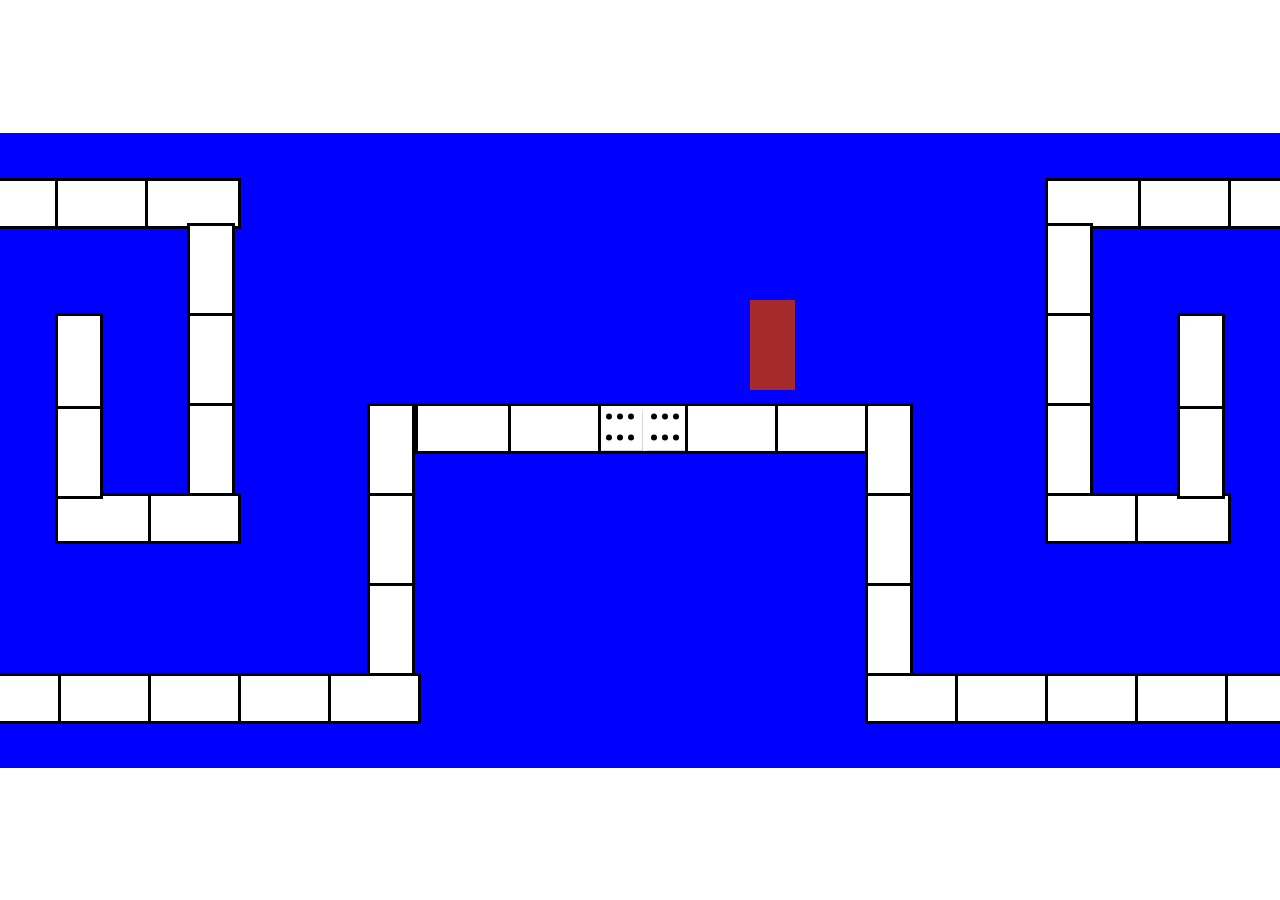
==== commit 38e65ef6: "finalizando malha do tabuleiro e comecando estilos das peças" ====
--- a/game/game.html
+++ b/game/game.html
@@ -13,11 +13,38 @@
     <!-- <div class="hand">
         
     </div> -->
-    
+<div class="main">
     <div class="table">
         <div class="horizontalBox" id="div1">
-            <div class="RectangleUp">
-
+            <div class="UsableRectangleW">
+                <div class="side1">
+                    <svg width="45" height="45">
+                        <rect x="0" y="0" width="99%" height= "99%"
+                        style="fill:white; filter: drop-shadow(3px 5px 2px rgb(0 0 0 / 0.4));;opacity:1" />
+                        
+                        <circle cx="11" cy="10.5" r="3" fill="black"/>
+                        <circle cx="22" cy="10.5" r="3" fill="black"/>
+                        <circle cx="33" cy="10.5" r="3" fill="black"/>
+            
+                        <circle cx="11" cy="31.5" r="3" fill="black"/>
+                        <circle cx="22" cy="31.5" r="3" fill="black"/>
+                        <circle cx="33" cy="31.5" r="3" fill="black"/>
+                    </svg>
+                </div>
+                <div class="side2">
+                    <svg width="45" height="45">
+                        <rect x="0" y="0" width="99%" height= "99%"
+                        style="fill:white; filter: drop-shadow(3px 5px 2px rgb(0 0 0 / 0.4));;opacity:1" />
+                        
+                        <circle cx="11" cy="10.5" r="3" fill="black"/>
+                        <circle cx="22" cy="10.5" r="3" fill="black"/>
+                        <circle cx="33" cy="10.5" r="3" fill="black"/>
+            
+                        <circle cx="11" cy="31.5" r="3" fill="black"/>
+                        <circle cx="22" cy="31.5" r="3" fill="black"/>
+                        <circle cx="33" cy="31.5" r="3" fill="black"/>
+                    </svg>
+                </div>
             </div>
 
             <div class="RectangleDown" id="piece0">
@@ -27,7 +54,7 @@
         </div>
 
         <div class="horizontalBox" id="div2" > 
-            <div class="RectangleUp">
+            <div class="UsableRectangleW">
 
             </div>
 
@@ -38,29 +65,29 @@
         </div> 
         
         <div class="horizontalBox" id="div3" > 
-            <div class="RectangleUp">
-
-            </div>
-
-            <div class="RectangleDown">
-
-            </div>
-        
-        </div>
-        
-        <div class="horizontalBox" id="div4" > 
-            <div class="RectangleUp">
-
-            </div>
-
-            <div class="RectangleDown">
+            <div class="UsableRectangleW">
+
+            </div>
+
+            <div class="RectangleDown">
+
+            </div>
+        
+        </div>
+        
+        <div class="verticalBox" id="div4"> 
+            <div class="UsableRectangleH">
+
+            </div>
+
+            <div class="rectangleRight">
 
             </div>
         
         </div>
         
         <div class="verticalBox" id="div5" > 
-            <div class="rectangleLeft">
+            <div class="UsableRectangleH">
 
             </div>
 
@@ -71,77 +98,77 @@
         </div>
         
         <div class="verticalBox" id="div6" > 
-            <div class="rectangleLeft">
-
-            </div>
-
-            <div class="rectangleRight">
-
-            </div>
-        
-        </div>
-        
-        <div class="verticalBox" id="div7" > 
-            <div class="rectangleLeft">
-
-            </div>
-
-            <div class="rectangleRight">
-
-            </div>
-        
-        </div>
-        
-        <div class="horizonttalBox" id="div8" > 
-            <div class="RectangleUp">
-
-            </div>
-
-            <div class="RectangleDown">
-
-            </div>
-        
-        </div>
-        
-        <div class="horizonttalBox" id="div9" > 
-            <div class="RectangleUp">
-
-            </div>
-
-            <div class="RectangleDown">
-
-            </div>
-        
-        </div>
-        
-        <div class="horizonttalBox" id="div10"> 
-            <div class="RectangleUp">
-
-            </div>
-
-            <div class="RectangleDown">
-
-            </div>
-        
-        </div>
-        
-        <div class="horizonttalBox" id="div11"> 
-            <div class="RectangleUp">
-
-            </div>
-
-            <div class="RectangleDown">
-
-            </div>
-        
-        </div>
-        
-        <div class="verticalBox" id="div12"> 
-            <div class="rectangleLeft">
-
-            </div>
-
-            <div class="rectangleRight">
+            <div class="UsableRectangleH">
+
+            </div>
+
+            <div class="rectangleRight">
+
+            </div>
+        
+        </div>
+        
+        <div class="horizontalBox" id="div7" > 
+            <div class="UsableRectangleW">
+
+            </div>
+
+            <div class="RectangleDown">
+
+            </div>
+        
+        </div>
+        
+        <div class="horizontalBox" id="div8" > 
+            <div class="UsableRectangleW">
+
+            </div>
+
+            <div class="RectangleDown">
+
+            </div>
+        
+        </div>
+        
+        <div class="horizontalBox" id="div9" > 
+            <div class="UsableRectangleW">
+
+            </div>
+
+            <div class="RectangleDown">
+
+            </div>
+        
+        </div>
+        
+        <div class="horizontalBox" id="div10"> 
+            <div class="UsableRectangleW">
+
+            </div>
+
+            <div class="RectangleDown">
+
+            </div>
+        
+        </div>
+        
+        <div class="horizontalBox" id="div11"> 
+            <div class="UsableRectangleW">
+
+            </div>
+
+            <div class="RectangleDown">
+
+            </div>
+        
+        </div>
+        
+        <div class="horizontalBox" id="div12"> 
+            <div class="UsableRectangleW">
+
+            </div>
+
+            <div class="RectangleUp">
 
             </div>
         
@@ -152,7 +179,7 @@
 
             </div>
 
-            <div class="rectangleRight">
+            <div class="UsableRectangleH">
 
             </div>
         
@@ -163,7 +190,7 @@
 
             </div>
 
-            <div class="rectangleRight">
+            <div class="UsableRectangleH">
 
             </div>
         
@@ -174,7 +201,7 @@
 
             </div>
 
-            <div class="rectangleRight">
+            <div class="UsableRectangleH">
 
             </div>
         
@@ -185,7 +212,7 @@
 
             </div>
 
-            <div class="rectangleRight">
+            <div class="UsableRectangleH">
 
             </div>
         
@@ -196,7 +223,7 @@
 
             </div>
 
-            <div class="rectangleRight">
+            <div class="UsableRectangleH">
 
             </div>
         
@@ -207,7 +234,7 @@
 
             </div>
 
-            <div class="RectangleDown">
+            <div class="UsableRectangleW">
 
             </div>
         
@@ -218,7 +245,7 @@
 
             </div>
 
-            <div class="RectangleDown">
+            <div class="UsableRectangleW">
 
             </div>
         
@@ -229,7 +256,7 @@
 
             </div>
 
-            <div class="RectangleDown">
+            <div class="UsableRectangleW">
 
             </div>
         
@@ -240,14 +267,14 @@
 
             </div>
 
-            <div class="RectangleDown">
+            <div class="UsableRectangleW">
 
             </div>
         
         </div>
         
         <div class="verticalBox" id="div22"> 
-            <div class="rectangleLeft">
+            <div class="UsableRectangleH">
 
             </div>
 
@@ -258,7 +285,7 @@
         </div>
         
         <div class="verticalBox" id="div23"> 
-            <div class="rectangleLeft">
+            <div class="UsableRectangleH">
 
             </div>
 
@@ -269,7 +296,7 @@
         </div>
         
         <div class="verticalBox" id="div24"> 
-            <div class="rectangleLeft">
+            <div class="UsableRectangleH">
 
             </div>
 
@@ -280,7 +307,7 @@
         </div>
         
         <div class="horizontalBox" id="div25"> 
-            <div class="RectangleUp">
+            <div class="UsableRectangleW">
 
             </div>
 
@@ -291,7 +318,7 @@
         </div>
         
         <div class="horizontalBox" id="div26"> 
-            <div class="RectangleUp">
+            <div class="UsableRectangleW">
 
             </div>
 
@@ -306,7 +333,7 @@
 
             </div>
 
-            <div class="rectangleRight">
+            <div class="UsableRectangleH">
 
             </div>
         
@@ -317,14 +344,14 @@
 
             </div>
 
-            <div class="rectangleRight">
+            <div class="UsableRectangleH">
 
             </div>
         
         </div>
         
         <div class="horizontalBox" id="div29"> 
-            <div class="RectangleUp">
+            <div class="UsableRectangleW">
 
             </div>
 
@@ -335,22 +362,22 @@
         </div>
         
         <div class="horizontalBox" id="div30"> 
-            <div class="RectangleUp">
-
-            </div>
-
-            <div class="RectangleDown">
-
-            </div>
-        
-        </div>
-        
-        <div class="horizontalBox" id="div31"> 
-            <div class="RectangleUp">
-
-            </div>
-
-            <div class="RectangleDown">
+            <div class="UsableRectangleW">
+
+            </div>
+
+            <div class="RectangleDown">
+
+            </div>
+        
+        </div>
+        
+        <div class="verticalBox" id="div31"> 
+            <div class="rectangleLeft">
+
+            </div>
+
+            <div class="UsableRectangleH">
 
             </div>
         
@@ -361,7 +388,7 @@
 
             </div>
 
-            <div class="rectangleRight">
+            <div class="UsableRectangleH">
 
             </div>
         
@@ -372,25 +399,25 @@
 
             </div>
 
-            <div class="rectangleRight">
-
-            </div>
-        
-        </div>
-        
-        <div class="verticalBox" id="div34"> 
-            <div class="rectangleLeft">
-
-            </div>
-
-            <div class="rectangleRight">
+            <div class="UsableRectangleH">
+
+            </div>
+        
+        </div>
+        
+        <div class="horizontalBox" id="div34"> 
+            <div class="UsableRectangleW">
+
+            </div>
+
+            <div class="RectangleDown">
 
             </div>
         
         </div>
         
         <div class="horizontalBox" id="div35"> 
-            <div class="RectangleUp">
+            <div class="UsableRectangleW">
 
             </div>
 
@@ -401,7 +428,7 @@
         </div>
         
         <div class="horizontalBox" id="div36"> 
-            <div class="RectangleUp">
+            <div class="UsableRectangleW">
 
             </div>
 
@@ -412,7 +439,7 @@
         </div>
         
         <div class="horizontalBox" id="div37"> 
-            <div class="RectangleUp">
+            <div class="UsableRectangleW">
 
             </div>
 
@@ -423,29 +450,29 @@
         </div>
         
         <div class="horizontalBox" id="div38"> 
-            <div class="RectangleUp">
-
-            </div>
-
-            <div class="RectangleDown">
-
-            </div>
-        
-        </div>
-        
-        <div class="verticalBox" id="div39"> 
-            <div class="rectangleLeft">
-
-            </div>
-
-            <div class="rectangleRight">
+            <div class="UsableRectangleW">
+
+            </div>
+
+            <div class="RectangleDown">
+
+            </div>
+        
+        </div>
+        
+        <div class="horizontalBox" id="div39"> 
+            <div class="UsableRectangleW">
+
+            </div>
+
+            <div class="RectangleDown">
 
             </div>
         
         </div>
         
         <div class="verticalBox" id="div40"> 
-            <div class="rectangleLeft">
+            <div class="UsableRectangleH">
 
             </div>
 
@@ -456,7 +483,7 @@
         </div>
         
         <div class="verticalBox" id="div41"> 
-            <div class="rectangleLeft">
+            <div class="UsableRectangleH">
 
             </div>
 
@@ -467,7 +494,7 @@
         </div>
         
         <div class="verticalBox" id="div42"> 
-            <div class="rectangleLeft">
+            <div class="UsableRectangleH">
 
             </div>
 
@@ -478,7 +505,7 @@
         </div>
         
         <div class="verticalBox" id="div43"> 
-            <div class="rectangleLeft">
+            <div class="UsableRectangleH">
 
             </div>
 
@@ -489,7 +516,7 @@
         </div>
         
         <div class="verticalBox" id="div44"> 
-            <div class="rectangleLeft">
+            <div class="UsableRectangleH">
 
             </div>
 
@@ -504,7 +531,7 @@
 
             </div>
 
-            <div class="RectangleDown">
+            <div class="UsableRectangleW">
 
             </div>
         
@@ -515,7 +542,7 @@
 
             </div>
 
-            <div class="RectangleDown">
+            <div class="UsableRectangleW">
 
             </div>
         
@@ -526,7 +553,7 @@
 
             </div>
 
-            <div class="RectangleDown">
+            <div class="UsableRectangleW">
 
             </div>
         
@@ -537,7 +564,7 @@
 
             </div>
 
-            <div class="RectangleDown">
+            <div class="UsableRectangleW">
 
             </div>
         
@@ -548,7 +575,7 @@
 
             </div>
 
-            <div class="rectangleRight">
+            <div class="UsableRectangleH">
 
             </div>
         
@@ -559,7 +586,7 @@
 
             </div>
 
-            <div class="rectangleRight">
+            <div class="UsableRectangleH">
 
             </div>
         
@@ -570,14 +597,14 @@
 
             </div>
 
-            <div class="rectangleRight">
+            <div class="UsableRectangleH">
 
             </div>
         
         </div>
         
         <div class="horizontalBox" id="div52"> 
-            <div class="RectangleUp">
+            <div class="UsableRectangleW">
 
             </div>
 
@@ -588,7 +615,7 @@
         </div>
         
         <div class="horizontalBox" id="div53"> 
-            <div class="RectangleUp">
+            <div class="UsableRectangleW">
 
             </div>
 
@@ -599,7 +626,7 @@
         </div>
         
         <div class="verticalBox" id="div54"> 
-            <div class="rectangleLeft">
+            <div class="UsableRectangleH">
 
             </div>
 
@@ -610,16 +637,31 @@
         </div>
         
         <div class="verticalBox" id="div55"> 
-            <div class="rectangleLeft">
-
-            </div>
-
-            <div class="rectangleRight">
-
-            </div>
-        
-        </div>
-
+            <div class="UsableRectangleH">
+
+            </div>
+
+            <div class="rectangleRight">
+
+            </div>
+        
+        </div>
+
+        <!---------------------------------------- Peças---------------------------------------------------------------------->
+        
+        <div class="gamepiece">
+
+            <div class="pieceside1">
+
+            </div>
+            <div class="pieceside2">
+
+            </div>
+        </div>
+
+
+        
     </div>
+</div>
 </body>
 </html>--- a/game/game.css
+++ b/game/game.css
@@ -6,24 +6,31 @@
     margin: 0;
     padding: 0;
 }
-
+.main{
+    display: flex;
+    justify-content: center;
+    align-items: center;
+    height: 100vh;
+    width: 100vw;
+}
 .table {
     background-color: blue;
     display: grid;
-    grid-template-columns: repeat(17, 1fr);
-    grid-template-rows: repeat(7, 1fr);
+    /*grid-template-columns: repeat(17, 1fr);*/
+    grid-template-columns: repeat(17, 90px);
+   /* grid-template-rows: repeat(7, 1fr); */
+   grid-template-rows: repeat(7,90px);
     grid-column-gap: 0px;
     grid-row-gap: 0px;
     
-    width: 100vw;
-    height: 100vh;
+    width: 1535px;
+    height: 635px;
 }
 
 
 .horizontalBox{
     border-color: black;
     border-style: solid;
-    background-color: blueviolet;
     border:2px;
     display: column;
 }
@@ -31,33 +38,36 @@
 .verticalBox{
     border-color: black;
     border-style: solid;
-    background-color: blueviolet;
     border:2px;
     display: flex;
 }
 
 .rectangleLeft{
-    background-color: antiquewhite;
+    ;
     width: 50%;
     height: 100%;
+    
 }
 
 .rectangleRight{
-    background-color: green;
+    
     width: 50%;
     height: 100%;
+    
 }
 
 .RectangleDown{    
-    background-color: antiquewhite;
+    
     width: 100%;
     height: 50%;
+   
 }
 
 .RectangleUp{    
-background-color: green;
+
 width: 100%;
 height: 50%;
+
 }
 
 .hand{
@@ -70,10 +80,38 @@
 background-color: brown;
 
 }
-
-
-
-
+.UsableRectangleW{
+    background-color: white;
+    width: 100%;
+    height: 50%;
+    border: solid;
+    display:flex ;
+    flex-direction: row;
+}
+.UsableRectangleH{
+    background-color: white;
+    width: 50%;
+    height: 100%;
+    border: solid;
+    display:flex ;
+    flex-direction: column;
+}
+.side1{
+    height: 100%;
+    width: 50%;
+}
+.side2{
+    height: 100%;
+    width: 50%;
+}
+.gamepiece{
+    position: absolute;
+    top:300px;
+    left: 750px;
+    background-color: brown;
+    width: 45px;
+    height: 90px;
+}
 
 
 
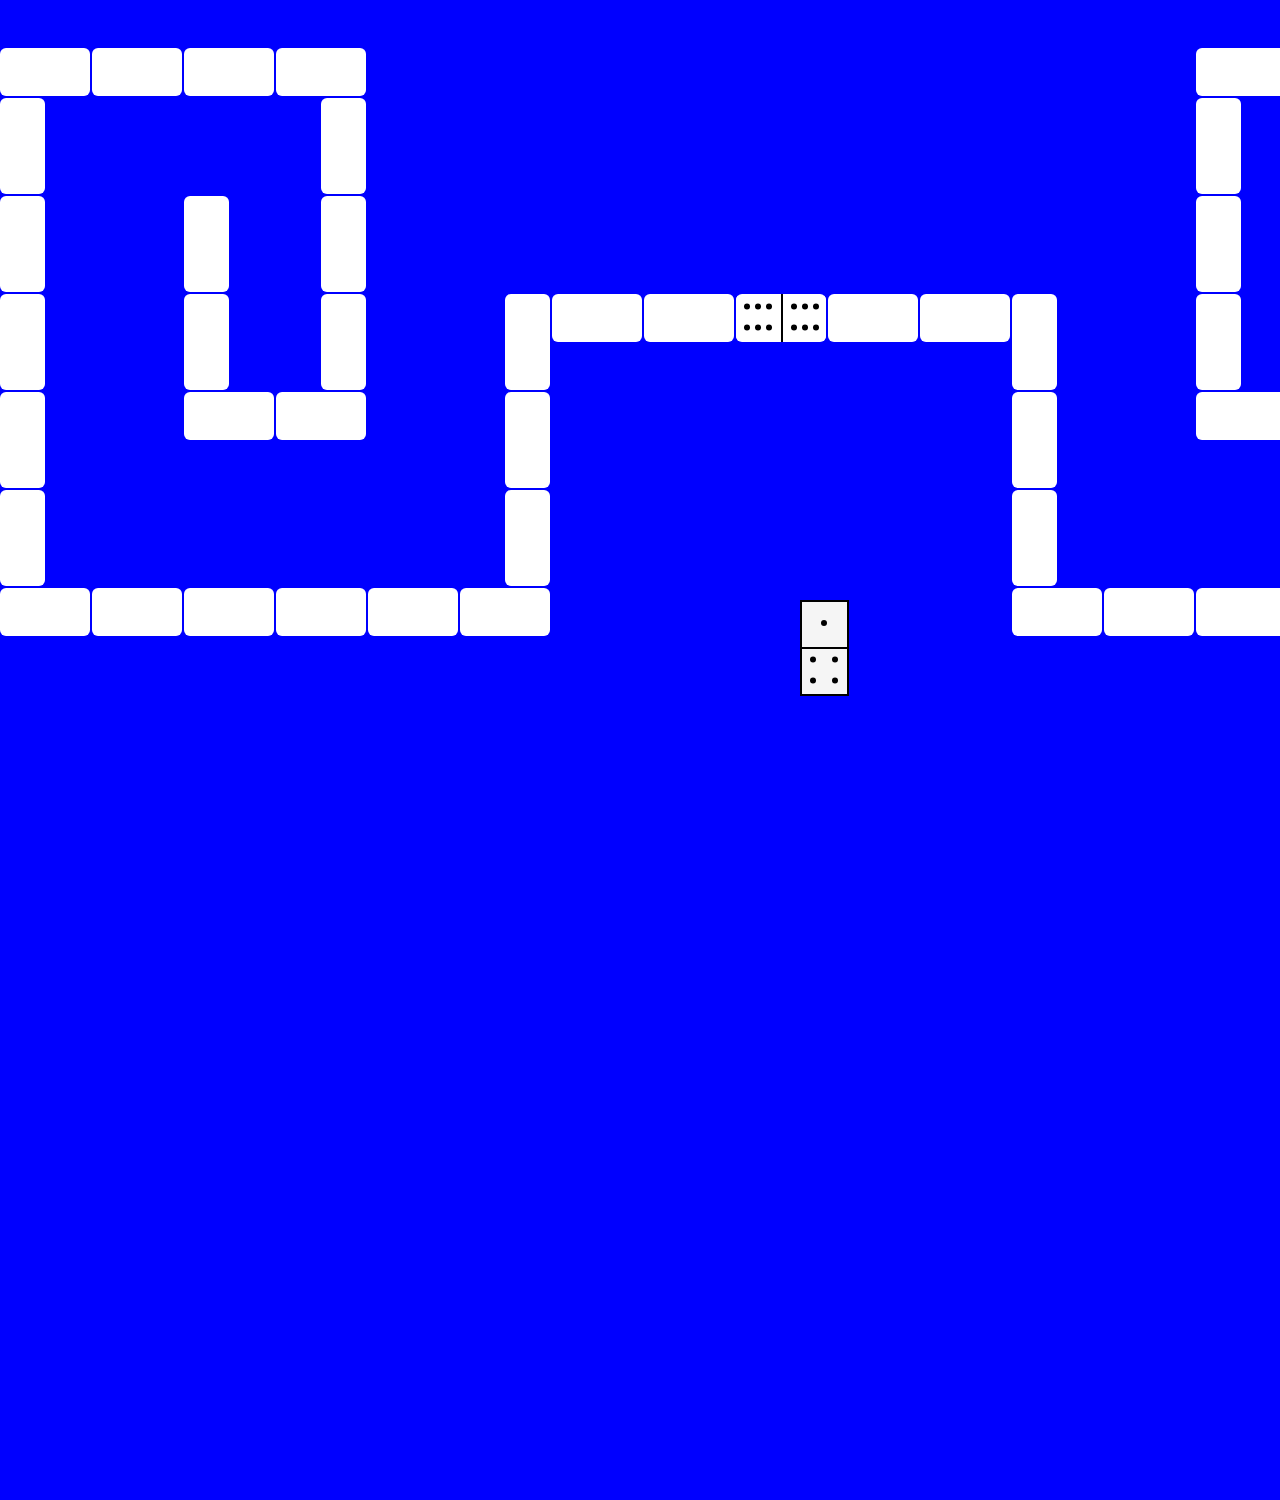
==== commit f584e1fa: "Att de Borda" ====
--- a/game/game.html
+++ b/game/game.html
@@ -18,8 +18,8 @@
         <div class="horizontalBox" id="div1">
             <div class="UsableRectangleW">
                 <div class="side1">
-                    <svg width="45" height="45">
-                        <rect x="0" y="0" width="99%" height= "99%"
+                    <svg class="svgImage" width="45" height="45">
+                        <rect x="0" y="0" width="100%" height= "100%"
                         style="fill:white; filter: drop-shadow(3px 5px 2px rgb(0 0 0 / 0.4));;opacity:1" />
                         
                         <circle cx="11" cy="10.5" r="3" fill="black"/>
@@ -32,8 +32,8 @@
                     </svg>
                 </div>
                 <div class="side2">
-                    <svg width="45" height="45">
-                        <rect x="0" y="0" width="99%" height= "99%"
+                    <svg class="svgImage" width="45" height="45">
+                        <rect x="0" y="0" width="100%" height= "100%"
                         style="fill:white; filter: drop-shadow(3px 5px 2px rgb(0 0 0 / 0.4));;opacity:1" />
                         
                         <circle cx="11" cy="10.5" r="3" fill="black"/>
@@ -372,12 +372,42 @@
         
         </div>
         
-        <div class="verticalBox" id="div31"> 
-            <div class="rectangleLeft">
-
-            </div>
-
-            <div class="UsableRectangleH">
+        <div class="verticalBox" id="div31">
+      
+            <div class="rectangleLeft">
+
+            </div>
+            
+            <div class="UsableRectangleH">
+            <!--<div class="side3">
+                    <svg class="svgImage" width="45" height="45">
+                        <rect x="0" y="0" width="100%" height= "100%"
+                        style="fill:white; filter: drop-shadow(3px 5px 2px rgb(0 0 0 / 0.4));;opacity:1" />
+                        
+                        <circle cx="11" cy="10.5" r="3" fill="black"/>
+                        <circle cx="22" cy="10.5" r="3" fill="black"/>
+                        <circle cx="33" cy="10.5" r="3" fill="black"/>
+            
+                        <circle cx="11" cy="31.5" r="3" fill="black"/>
+                        <circle cx="22" cy="31.5" r="3" fill="black"/>
+                        <circle cx="33" cy="31.5" r="3" fill="black"/>
+                    </svg>
+                </div>
+
+                <div class="side4">
+                    <svg class="svgImage" width="45" height="45">
+                        <rect x="0" y="0" width="100%" height= "100%"
+                        style="fill:white; filter: drop-shadow(3px 5px 2px rgb(0 0 0 / 0.4));;opacity:1" />
+                        
+                        <circle cx="11" cy="10.5" r="3" fill="black"/>
+                        <circle cx="22" cy="10.5" r="3" fill="black"/>
+                        <circle cx="33" cy="10.5" r="3" fill="black"/>
+            
+                        <circle cx="11" cy="31.5" r="3" fill="black"/>
+                        <circle cx="22" cy="31.5" r="3" fill="black"/>
+                        <circle cx="33" cy="31.5" r="3" fill="black"/>
+                    </svg>
+                </div> -->
 
             </div>
         
@@ -649,18 +679,341 @@
 
         <!---------------------------------------- Peças---------------------------------------------------------------------->
         
-        <div class="gamepiece">
-
-            <div class="pieceside1">
-
-            </div>
-            <div class="pieceside2">
-
-            </div>
-        </div>
-
-
-        
+        <div class="gamepiece" id="piece00">
+
+            <div class="pieceside1" id="piece00Side1">
+                <svg width="45" height="45">
+                    <rect x="0" y="0" width="100%" height= "100%"
+                    style="fill:whitesmoke; filter: drop-shadow(3px 5px 2px rgb(0 0 0 / 0.4));;opacity:0.4" />
+        
+        
+        
+                </svg>
+            </div>
+            <div class="pieceside2" id="piece00Side2">
+                <svg width="45" height="45">
+                    <rect x="0" y="0" width="100%" height= "100%"
+                    style="fill:whitesmoke; filter: drop-shadow(3px 5px 2px rgb(0 0 0 / 0.4));;opacity:0.4" />
+        
+        
+        
+                </svg>
+            </div>
+        </div>
+
+        <!---------------------------------------- Peça 01 ---------------------------------------------------------------------->
+        
+        <div class="gamepiece" id="piece01">
+
+            <div class="pieceside1" id="piece01Side1">
+                <svg width="45" height="45">
+                    <rect x="0" y="0" width="100%" height= "100%"
+                    style="fill:whitesmoke; filter: drop-shadow(3px 5px 2px rgb(0 0 0 / 0.4));;opacity:0.4" />
+        
+        
+        
+                </svg>
+            </div>
+            <div class="pieceside2" id="piece01Side2">
+                <svg width="45" height="45">
+                    <rect x="0" y="0" width="100%" height= "100%"
+                    style="fill:whitesmoke; filter: drop-shadow(3px 5px 2px rgb(0 0 0 / 0.4));;opacity:0.4" />
+        
+                    <circle cx="22" cy="21" r="3" fill="black"/>
+             
+                </svg>
+            </div>
+        </div>
+
+        <!---------------------------------------- Peça 02 ---------------------------------------------------------------------->
+        
+        <div class="gamepiece" id="piece02">
+
+            <div class="pieceside1" id="piece02Side1">
+                <svg width="45" height="45">
+                    <rect x="0" y="0" width="99%" height= "100%"
+                    style="fill:whitesmoke; filter: drop-shadow(3px 5px 2px rgb(0 0 0 / 0.4));;opacity:0.4" />
+        
+        
+        
+                </svg>
+            </div>
+            <div class="pieceside2" id="piece02Side2">
+                <svg width="45" height="45">
+                    <rect x="0" y="0" width="100%" height= "100%"
+                    style="fill:whitesmoke; filter: drop-shadow(3px 5px 2px rgb(0 0 0 / 0.4));;opacity:0.4" />
+                    
+                  
+                    <circle cx="33" cy="10.5" r="3" fill="black"/>
+                    
+                    <circle cx="11" cy="31.5" r="3" fill="black"/>
+                    
+        
+        
+                </svg>
+            </div>
+        </div>
+
+        <!---------------------------------------- Peça 03 ---------------------------------------------------------------------->
+        
+        <div class="gamepiece" id="piece02">
+
+            <div class="pieceside1" id="piece03Side1">
+                <svg width="45" height="45">
+                    <rect x="0" y="0" width="100%" height= "100%"
+                    style="fill:white; filter: drop-shadow(3px 5px 2px rgb(0 0 0 / 0.4));;opacity:1" />
+        
+        
+        
+                </svg>
+            </div>
+            <div class="pieceside2" id="piece03Side2">
+                <svg width="45" height="45">
+                    <rect x="0" y="0" width="100%" height= "100%"
+                    style="fill:white; filter: drop-shadow(3px 5px 2px rgb(0 0 0 / 0.4));;opacity:1" />
+                    
+                  
+                    <circle cx="33" cy="10.5" r="3" fill="black"/>
+        
+                    <circle cx="22" cy="21" r="3" fill="black"/>
+                    
+                    <circle cx="11" cy="31.5" r="3" fill="black"/>
+                    
+        
+        
+                </svg>
+            </div>
+        </div>
+        
+         <!---------------------------------------- Peça 04 ---------------------------------------------------------------------->
+        
+         <div class="gamepiece" id="piece04">
+
+            <div class="pieceside1" id="piece04Side1">
+                <svg width="45" height="45">
+                    <rect x="0" y="0" width="100%" height= "100%"
+                    style="fill:white; filter: drop-shadow(3px 5px 2px rgb(0 0 0 / 0.4));;opacity:1" />
+        
+        
+        
+                </svg>
+            </div>
+            <div class="pieceside2" id="piece04Side2">
+                <svg width="45" height="45">
+                    <rect x="0" y="0" width="100%" height= "100%"
+                    style="fill:white; filter: drop-shadow(3px 5px 2px rgb(0 0 0 / 0.4));;opacity:1" />
+                    
+                    <circle cx="11" cy="10.5" r="3" fill="black"/>
+                    <circle cx="33" cy="10.5" r="3" fill="black"/>
+                    
+                    <circle cx="11" cy="31.5" r="3" fill="black"/>
+                    <circle cx="33" cy="31.5" r="3" fill="black"/>
+        
+        
+                </svg>
+            </div>
+        </div>
+
+        <!---------------------------------------- Peça 05 ---------------------------------------------------------------------->
+        
+        <div class="gamepiece" id="piece05">
+
+            <div class="pieceside1" id="piece05Side1">
+                <svg width="45" height="45">
+                    <rect x="0" y="0" width="100%" height= "100%"
+                    style="fill:white; filter: drop-shadow(3px 5px 2px rgb(0 0 0 / 0.4));;opacity:1" />
+        
+        
+        
+                </svg>
+            </div>
+            <div class="pieceside2" id="piece05Side2">
+                <svg width="45" height="45">
+                    <rect x="0" y="0" width="100%" height= "100%"
+                    style="fill:whitesmoke; filter: drop-shadow(3px 5px 2px rgb(0 0 0 / 0.4));;opacity:1" />
+                    
+                    <circle cx="11" cy="10.5" r="3" fill="black"/>
+                    <circle cx="33" cy="10.5" r="3" fill="black"/>
+        
+                    <circle cx="22" cy="21" r="3" fill="black"/>
+                    
+                    <circle cx="11" cy="31.5" r="3" fill="black"/>
+                    <circle cx="33" cy="31.5" r="3" fill="black"/>
+        
+        
+                </svg>
+            </div>
+        </div>
+
+        <!---------------------------------------- Peça 06 ---------------------------------------------------------------------->
+        
+        <div class="gamepiece" id="piece06">
+
+            <div class="pieceside1" id="piece06Side1">
+                <svg width="45" height="45">
+                    <rect x="0" y="0" width="100%" height= "100%"
+                    style="fill:white; filter: drop-shadow(3px 5px 2px rgb(0 0 0 / 0.4));;opacity:1" />
+        
+        
+        
+                </svg>
+            </div>
+            <div class="pieceside2" id="piece06Side2">
+                <svg width="45" height="45">
+                    <rect x="0" y="0" width="100%" height= "100%"
+                    style="fill:whitesmoke; filter: drop-shadow(3px 5px 2px rgb(0 0 0 / 0.4));;opacity:1" />
+                    
+                    <circle cx="11" cy="10.5" r="3" fill="black"/>
+                    <circle cx="22" cy="10.5" r="3" fill="black"/>
+                    <circle cx="33" cy="10.5" r="3" fill="black"/>
+        
+                    <circle cx="11" cy="31.5" r="3" fill="black"/>
+                    <circle cx="22" cy="31.5" r="3" fill="black"/>
+                    <circle cx="33" cy="31.5" r="3" fill="black"/>
+        
+        
+                </svg>
+            </div>
+        </div>
+
+        <!---------------------------------------- Peça 11 ---------------------------------------------------------------------->
+        
+        <div class="gamepiece" id="piece11">
+
+            <div class="pieceside1" id="piece11Side1">
+                <svg width="45" height="45">
+                    <rect x="0" y="0" width="100%" height= "100%"
+                    style="fill:whitesmoke; filter: drop-shadow(3px 5px 2px rgb(0 0 0 / 0.4));;opacity:1" />
+        
+                    <circle cx="22" cy="21" r="3" fill="black"/>
+             
+                </svg>
+        
+        
+        
+            </div>
+            <div class="pieceside2" id="piece11Side2">
+                <svg width="45" height="45">
+                    <rect x="0" y="0" width="100%" height= "100%"
+                    style="fill:whitesmoke; filter: drop-shadow(3px 5px 2px rgb(0 0 0 / 0.4));;opacity:1" />
+                    
+                    <circle cx="11" cy="10.5" r="3" fill="black"/>
+                    <circle cx="22" cy="10.5" r="3" fill="black"/>
+                    <circle cx="33" cy="10.5" r="3" fill="black"/>
+        
+                    <circle cx="11" cy="31.5" r="3" fill="black"/>
+                    <circle cx="22" cy="31.5" r="3" fill="black"/>
+                    <circle cx="33" cy="31.5" r="3" fill="black"/>
+        
+        
+                </svg>
+            </div>
+        </div>
+
+        <!---------------------------------------- Peça 12 ---------------------------------------------------------------------->
+        
+        <div class="gamepiece" id="piece11">
+
+            <div class="pieceside1" id="piece11Side1">
+                <svg width="45" height="45">
+                    <rect x="0" y="0" width="100%" height= "100%"
+                    style="fill:whitesmoke; filter: drop-shadow(3px 5px 2px rgb(0 0 0 / 0.4));;opacity:1" />
+        
+                    <circle cx="22" cy="21" r="3" fill="black"/>
+             
+                </svg>
+        
+        
+        
+            </div>
+            <div class="pieceside2" id="piece11Side2">
+                <svg width="45" height="45">
+                    <rect x="0" y="0" width="100%" height= "100%"
+                    style="fill:whitesmoke; filter: drop-shadow(3px 5px 2px rgb(0 0 0 / 0.4));;opacity:1" />
+                    
+                  
+                    <circle cx="33" cy="10.5" r="3" fill="black"/>
+                    
+                    <circle cx="11" cy="31.5" r="3" fill="black"/>
+                    
+        
+        
+                </svg>
+            </div>
+        </div>
+
+        <!---------------------------------------- Peça 13 ---------------------------------------------------------------------->
+        
+        <div class="gamepiece" id="piece13">
+
+            <div class="pieceside1" id="piece13Side1">
+                <svg width="45" height="45">
+                    <rect x="0" y="0" width="100%" height= "100%"
+                    style="fill:whitesmoke; filter: drop-shadow(3px 5px 2px rgb(0 0 0 / 0.4));;opacity:1" />
+        
+                    <circle cx="22" cy="21" r="3" fill="black"/>
+             
+                </svg>
+        
+        
+        
+            </div>
+            <div class="pieceside2" id="piece13Side2">
+                <svg width="45" height="45">
+                    <rect x="0" y="0" width="100%" height= "100%"
+                    style="fill:whitesmoke; filter: drop-shadow(3px 5px 2px rgb(0 0 0 / 0.4));;opacity:1" />
+                    
+                  
+                    <circle cx="33" cy="10.5" r="3" fill="black"/>
+        
+                    <circle cx="22" cy="21" r="3" fill="black"/>
+                    
+                    <circle cx="11" cy="31.5" r="3" fill="black"/>
+                    
+        
+        
+                </svg>
+            </div>
+        </div>
+
+         <!---------------------------------------- Peça 14 ---------------------------------------------------------------------->
+        
+         <div class="gamepiece" id="piece14">
+
+            <div class="pieceside1" id="piece14Side1">
+                <svg width="45" height="45">
+                    <rect x="0" y="0" width="100%" height= "100%"
+                    style="fill:whitesmoke; filter: drop-shadow(3px 5px 2px rgb(0 0 0 / 0.4));;opacity:1" />
+        
+                    <circle cx="22" cy="21" r="3" fill="black"/>
+             
+                </svg>
+        
+        
+        
+            </div>
+            <div class="pieceside2" id="piece14Side2">
+                <svg width="45" height="45">
+            <rect x="0" y="0" width="100%" height= "100%"
+            style="fill:whitesmoke; filter: drop-shadow(3px 5px 2px rgb(0 0 0 / 0.4));;opacity:1" />
+            
+            <circle cx="11" cy="10.5" r="3" fill="black"/>
+            <circle cx="33" cy="10.5" r="3" fill="black"/>
+            
+            <circle cx="11" cy="31.5" r="3" fill="black"/>
+            <circle cx="33" cy="31.5" r="3" fill="black"/>
+
+
+        </svg>
+            </div>
+        </div>
+
+
+
+
+
+
+
     </div>
 </div>
 </body>
--- a/game/game.css
+++ b/game/game.css
@@ -1,3 +1,8 @@
+:root {
+    --borderE: 16px;
+    --borderI: 32px;
+}
+
 html{
     min-height: 100%;
 }
@@ -10,8 +15,8 @@
     display: flex;
     justify-content: center;
     align-items: center;
-    height: 100vh;
-    width: 100vw;
+    width: 2000px;
+    height: 1500px;
 }
 .table {
     background-color: blue;
@@ -19,33 +24,30 @@
     /*grid-template-columns: repeat(17, 1fr);*/
     grid-template-columns: repeat(17, 90px);
    /* grid-template-rows: repeat(7, 1fr); */
-   grid-template-rows: repeat(7,90px);
-    grid-column-gap: 0px;
-    grid-row-gap: 0px;
-    
-    width: 1535px;
-    height: 635px;
+    grid-template-rows: repeat(7,96px);
+    grid-column-gap: 2px;
+    grid-row-gap: 2px;
+    
+    width: 100%;
+    height: 100%;
 }
 
 
 .horizontalBox{
-    border-color: black;
-    border-style: solid;
-    border:2px;
-    display: column;
+    /* border-color: black solid 1px; */
 }
 
 .verticalBox{
     border-color: black;
     border-style: solid;
-    border:2px;
+    border:6px;
     display: flex;
 }
 
 .rectangleLeft{
-    ;
-    width: 50%;
-    height: 100%;
+    width: 50%;
+    height: 100%;
+    
     
 }
 
@@ -64,12 +66,34 @@
 }
 
 .RectangleUp{    
-
-width: 100%;
-height: 50%;
-
-}
-
+    width: 100%;
+    height: 50%;
+
+}
+
+.UsableRectangleW, .UsableRectangleH {
+    /* border: solid 3px black; */
+}
+
+.svgImage {
+    /* position: absolute; */
+    width: auto;
+    height: auto;
+}
+
+.horizontalBox .UsableRectangleW{
+    overflow: hidden;
+    border-radius: 6px;
+    /* border: 3px solid black; */
+    /* position: relative; */
+}
+
+.verticalBox .UsableRectangleH{
+    overflow: hidden;
+    border-radius: 6px;
+    /* border: 3px solid black; */    
+    /* position: relative; */
+}
 .hand{
 position: absolute;
 bottom: 0;
@@ -80,40 +104,101 @@
 background-color: brown;
 
 }
+
+/*.horizontalBox {
+    border-radius: var(--borderE);
+    border: solid black 1px;
+}*/
 .UsableRectangleW{
-    background-color: white;
-    width: 100%;
-    height: 50%;
-    border: solid;
+     background-color: white; 
+    /* background-color: black; */
+    border-radius: var(--borderI); 
+    overflow: hidden;
+    position: relative;
+
+
+    width: 100%;
+    height: 50%;
+    border-width: 3px;
     display:flex ;
     flex-direction: row;
+    border-radius: 2px;
+    /* border: 1px solid;
+    padding: 1px; */
 }
 .UsableRectangleH{
     background-color: white;
     width: 50%;
     height: 100%;
-    border: solid;
+    border-width: 3px;
     display:flex ;
     flex-direction: column;
+    border-radius: 2px;
+    /* border: 1px solid;
+    padding: 1px; */
 }
 .side1{
     height: 100%;
     width: 50%;
+    display: flex;
+    justify-content: center;
+    flex-direction: row;
+    align-items: center;
+    border-right: solid black 1px;
 }
 .side2{
     height: 100%;
     width: 50%;
-}
+    display: flex;
+    justify-content: center;
+    align-items: center;
+    border-left: solid black 1px;
+}
+
+.side3 {
+    height: 50%;
+    width: 100%;
+    display: flex;
+    justify-content: center;
+    flex-direction: row;
+    align-items: center;
+    border-top: solid black 1px;
+}
+
+.side4 {
+    height: 50%;
+    width: 100%;
+    display: flex;
+    justify-content: center;
+    flex-direction: row;
+    align-items: center;
+    border-bottom: solid black 1px;
+}
+
 .gamepiece{
     position: absolute;
-    top:300px;
-    left: 750px;
-    background-color: brown;
-    width: 45px;
-    height: 90px;
-}
-
-
+    top:600px;
+    left: 800px;
+    background-color: black;
+    border-radius: 2px;
+    width: 49px;
+    height: 96px;
+    display: flex;
+    flex-direction: column;
+    align-items: center;
+    justify-content: space-evenly;
+}
+.pieceside1{
+width:45px;
+height: 45px;
+
+}
+.pieceside2{
+width:45px;
+height: 45px;
+
+
+}
 
 
 
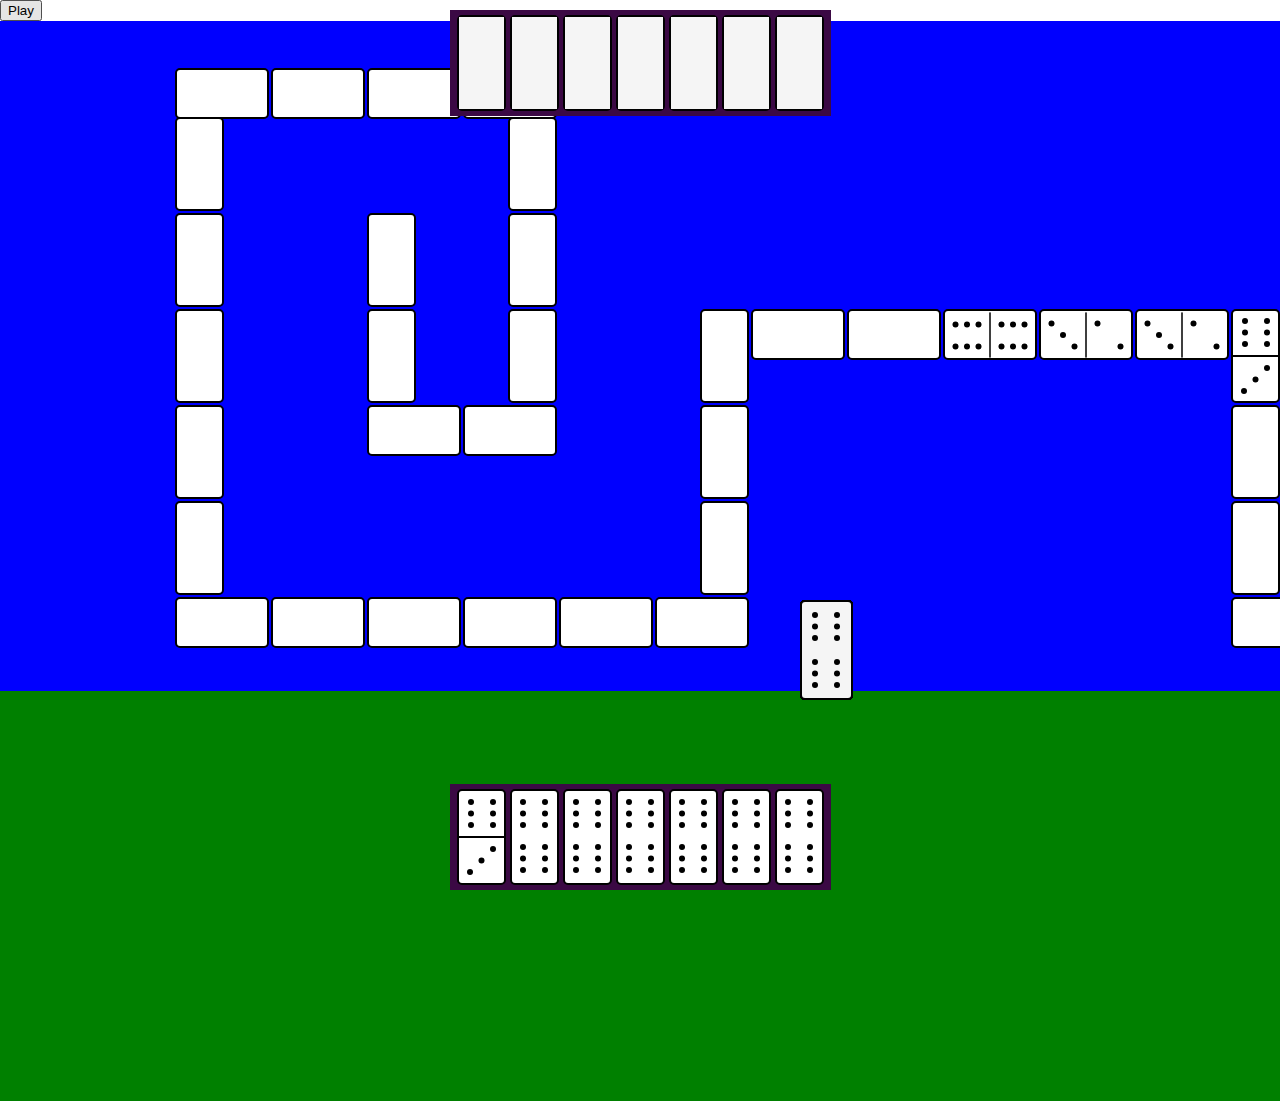
==== commit 4aa2f7b0: "Correções e início de integração com back" ====
--- a/game/game.html
+++ b/game/game.html
@@ -7,20 +7,1299 @@
     <link rel="stylesheet" href="game.css">
     <title>Game</title>
     <link rel="icon" href="/assets/dominologo.svg" type="image/x-icon">
+    <button id="play-button">Play</button>
+    <script src="../backend.js"></script>
+
 </head>
 <body>
 
-    <!-- <div class="hand">
+     <!------------------------------------------------- Mão do oponente -------------------------------------------------------------------------------------------->
+
+     <div class="handbox" id="oponent   ">
+        <div class="oponentHand">
+            <div class="handSlot">
+                    <div class="whitesquare">
         
-    </div> -->
-<div class="main">
-    <div class="table">
-        <div class="horizontalBox" id="div1">
-            <div class="UsableRectangleW">
-                <div class="side1">
-                    <svg class="svgImage" width="45" height="45">
-                        <rect x="0" y="0" width="100%" height= "100%"
-                        style="fill:white; filter: drop-shadow(3px 5px 2px rgb(0 0 0 / 0.4));;opacity:1" />
+                    </div>
+            </div>
+            <div class="handSlot">
+                <div class="whitesquare">
+    
+                </div>
+            </div>
+            <div class="handSlot">
+                <div class="whitesquare">
+    
+                </div>
+            </div>
+            <div class="handSlot">
+                <div class="whitesquare">
+    
+                </div>
+            </div>
+            <div class="handSlot">
+                <div class="whitesquare">
+    
+                </div>
+            </div>
+            <div class="handSlot">
+                <div class="whitesquare">
+    
+                </div>
+            </div>
+            <div class="handSlot">
+                <div class="whitesquare">
+    
+                </div>
+            </div>
+        </div>
+     </div>
+
+    <!------------------------------------------------- Mão do jogador -------------------------------------------------------------------------------------------->
+    
+    <div class="handbox" id="playerHand">
+        <div class="hand">
+            <div class="handSlot" id="slotId1">
+
+                <div class="sideUp"  >
+                    <svg width="45" height="45">
+    
+                        <rect x="0" y="0" width="100%" height= "100%"
+                        style="filter: drop-shadow(3px 5px 2px rgb(0 0 0 / 0.4));;opacity:0" />
+                    
+                        <circle cx="12" cy="11" r="3" fill="black"/>
+                        <circle cx="12" cy="22.5" r="3" fill="black"/>
+                        <circle cx="12" cy="34" r="3" fill="black"/>
+                    
+                        <circle cx="34" cy="11" r="3" fill="black"/>
+                        <circle cx="34" cy="22.5" r="3" fill="black"/>
+                        <circle cx="34" cy="34" r="3" fill="black"/>
+                    </svg>
+            
+                </div>
+
+                <div class="sideDown">
+                    <svg width="45" height="45">
+    
+                        <rect x="0" y="0" width="100%" height= "100%"
+                        style="filter: drop-shadow(3px 5px 2px rgb(0 0 0 / 0.4));;opacity:0" />
+                        
+                        <circle cx="34" cy="11" r="3" fill="black"/>
+                    
+                        <circle cx="22.5" cy="22.5" r="3" fill="black"/>
+                        
+                        <circle cx="11" cy="34" r="3" fill="black"/>
+            
+                    </svg>
+                    
+                </div>
+                
+            </div>
+                
+            <div class="handSlot" id="slotId2">
+                <div class="pieceside1" id="piece66Side1">
+                    <svg class="rotate" width="45" height="45">
+    
+                        <rect x="0" y="0" width="100%" height= "100%"
+                        style="filter: drop-shadow(3px 5px 2px rgb(0 0 0 / 0.4));;opacity:0" />
+                        
+                        <circle cx="11" cy="12" r="3" fill="black"/>
+                        <circle cx="22.5" cy="12" r="3" fill="black"/>
+                        <circle cx="34" cy="12" r="3" fill="black"/>
+            
+                        <circle cx="11" cy="34" r="3" fill="black"/>
+                        <circle cx="22.5" cy="34" r="3" fill="black"/>
+                        <circle cx="34" cy="34" r="3" fill="black"/>
+            
+                    </svg>
+            
+                </div>
+
+                <div class="pieceside2" id="piece66Side2">
+                    <svg class="rotate" width="45" height="45">
+    
+                        <rect x="0" y="0" width="100%" height= "100%"
+                        style="filter: drop-shadow(3px 5px 2px rgb(0 0 0 / 0.4));;opacity:0" />
+                        
+                        <circle cx="11" cy="12" r="3" fill="black"/>
+                        <circle cx="22.5" cy="12" r="3" fill="black"/>
+                        <circle cx="34" cy="12" r="3" fill="black"/>
+            
+                        <circle cx="11" cy="34" r="3" fill="black"/>
+                        <circle cx="22.5" cy="34" r="3" fill="black"/>
+                        <circle cx="34" cy="34" r="3" fill="black"/>
+            
+                    </svg>
+                    
+                </div>
+                
+            </div>
+
+            <div class="handSlot" id="slotId3">
+                <div class="pieceside1" id="piece66Side1">
+                    <svg class="rotate" width="45" height="45">
+    
+                        <rect x="0" y="0" width="100%" height= "100%"
+                        style="filter: drop-shadow(3px 5px 2px rgb(0 0 0 / 0.4));;opacity:0" />
+                        
+                        <circle cx="11" cy="12" r="3" fill="black"/>
+                        <circle cx="22.5" cy="12" r="3" fill="black"/>
+                        <circle cx="34" cy="12" r="3" fill="black"/>
+            
+                        <circle cx="11" cy="34" r="3" fill="black"/>
+                        <circle cx="22.5" cy="34" r="3" fill="black"/>
+                        <circle cx="34" cy="34" r="3" fill="black"/>
+            
+                    </svg>
+            
+                </div>
+
+                <div class="pieceside2" id="piece66Side2">
+                    <svg class="rotate" width="45" height="45">
+    
+                        <rect x="0" y="0" width="100%" height= "100%"
+                        style="filter: drop-shadow(3px 5px 2px rgb(0 0 0 / 0.4));;opacity:0" />
+                        
+                        <circle cx="11" cy="12" r="3" fill="black"/>
+                        <circle cx="22.5" cy="12" r="3" fill="black"/>
+                        <circle cx="34" cy="12" r="3" fill="black"/>
+            
+                        <circle cx="11" cy="34" r="3" fill="black"/>
+                        <circle cx="22.5" cy="34" r="3" fill="black"/>
+                        <circle cx="34" cy="34" r="3" fill="black"/>
+            
+                    </svg>
+                    
+                </div>
+                
+            </div>
+
+            <div class="handSlot" id="slotId4">
+                <div class="pieceside1" id="piece66Side1">
+                    <svg class="rotate" width="45" height="45">
+    
+                        <rect x="0" y="0" width="100%" height= "100%"
+                        style="filter: drop-shadow(3px 5px 2px rgb(0 0 0 / 0.4));;opacity:0" />
+                        
+                        <circle cx="11" cy="12" r="3" fill="black"/>
+                        <circle cx="22.5" cy="12" r="3" fill="black"/>
+                        <circle cx="34" cy="12" r="3" fill="black"/>
+            
+                        <circle cx="11" cy="34" r="3" fill="black"/>
+                        <circle cx="22.5" cy="34" r="3" fill="black"/>
+                        <circle cx="34" cy="34" r="3" fill="black"/>
+            
+                    </svg>
+            
+                </div>
+
+                <div class="pieceside2" id="piece66Side2">
+                    <svg class="rotate" width="45" height="45">
+    
+                        <rect x="0" y="0" width="100%" height= "100%"
+                        style="filter: drop-shadow(3px 5px 2px rgb(0 0 0 / 0.4));;opacity:0" />
+                        
+                        <circle cx="11" cy="12" r="3" fill="black"/>
+                        <circle cx="22.5" cy="12" r="3" fill="black"/>
+                        <circle cx="34" cy="12" r="3" fill="black"/>
+            
+                        <circle cx="11" cy="34" r="3" fill="black"/>
+                        <circle cx="22.5" cy="34" r="3" fill="black"/>
+                        <circle cx="34" cy="34" r="3" fill="black"/>
+            
+                    </svg>
+                    
+                </div>
+                
+            </div>
+
+            <div class="handSlot" id="slotId5">
+                <div class="pieceside1" id="piece66Side1">
+                    <svg class="rotate" width="45" height="45">
+    
+                        <rect x="0" y="0" width="100%" height= "100%"
+                        style="filter: drop-shadow(3px 5px 2px rgb(0 0 0 / 0.4));;opacity:0" />
+                        
+                        <circle cx="11" cy="12" r="3" fill="black"/>
+                        <circle cx="22.5" cy="12" r="3" fill="black"/>
+                        <circle cx="34" cy="12" r="3" fill="black"/>
+            
+                        <circle cx="11" cy="34" r="3" fill="black"/>
+                        <circle cx="22.5" cy="34" r="3" fill="black"/>
+                        <circle cx="34" cy="34" r="3" fill="black"/>
+            
+                    </svg>
+            
+                </div>
+
+                <div class="pieceside2" id="piece66Side2">
+                    <svg class="rotate" width="45" height="45">
+    
+                        <rect x="0" y="0" width="100%" height= "100%"
+                        style="filter: drop-shadow(3px 5px 2px rgb(0 0 0 / 0.4));;opacity:0" />
+                        
+                        <circle cx="11" cy="12" r="3" fill="black"/>
+                        <circle cx="22.5" cy="12" r="3" fill="black"/>
+                        <circle cx="34" cy="12" r="3" fill="black"/>
+            
+                        <circle cx="11" cy="34" r="3" fill="black"/>
+                        <circle cx="22.5" cy="34" r="3" fill="black"/>
+                        <circle cx="34" cy="34" r="3" fill="black"/>
+            
+                    </svg>
+                    
+                </div>
+                
+            </div>
+
+            <div class="handSlot" id="slotId6">
+                <div class="pieceside1" id="piece66Side1">
+                    <svg class="rotate" width="45" height="45">
+    
+                        <rect x="0" y="0" width="100%" height= "100%"
+                        style="filter: drop-shadow(3px 5px 2px rgb(0 0 0 / 0.4));;opacity:0" />
+                        
+                        <circle cx="11" cy="12" r="3" fill="black"/>
+                        <circle cx="22.5" cy="12" r="3" fill="black"/>
+                        <circle cx="34" cy="12" r="3" fill="black"/>
+            
+                        <circle cx="11" cy="34" r="3" fill="black"/>
+                        <circle cx="22.5" cy="34" r="3" fill="black"/>
+                        <circle cx="34" cy="34" r="3" fill="black"/>
+            
+                    </svg>
+            
+                </div>
+
+                <div class="pieceside2" id="piece66Side2">
+                    <svg class="rotate" width="45" height="45">
+    
+                        <rect x="0" y="0" width="100%" height= "100%"
+                        style="filter: drop-shadow(3px 5px 2px rgb(0 0 0 / 0.4));;opacity:0" />
+                        
+                        <circle cx="11" cy="12" r="3" fill="black"/>
+                        <circle cx="22.5" cy="12" r="3" fill="black"/>
+                        <circle cx="34" cy="12" r="3" fill="black"/>
+            
+                        <circle cx="11" cy="34" r="3" fill="black"/>
+                        <circle cx="22.5" cy="34" r="3" fill="black"/>
+                        <circle cx="34" cy="34" r="3" fill="black"/>
+            
+                    </svg>
+                    
+                </div>
+                
+            </div>
+
+            <div class="handSlot" id="slotId7">
+                <div class="pieceside1" id="piece66Side1">
+                    <svg class="rotate" width="45" height="45">
+    
+                        <rect x="0" y="0" width="100%" height= "100%"
+                        style="filter: drop-shadow(3px 5px 2px rgb(0 0 0 / 0.4));;opacity:0" />
+                        
+                        <circle cx="11" cy="12" r="3" fill="black"/>
+                        <circle cx="22.5" cy="12" r="3" fill="black"/>
+                        <circle cx="34" cy="12" r="3" fill="black"/>
+            
+                        <circle cx="11" cy="34" r="3" fill="black"/>
+                        <circle cx="22.5" cy="34" r="3" fill="black"/>
+                        <circle cx="34" cy="34" r="3" fill="black"/>
+            
+                    </svg>
+            
+                </div>
+
+                <div class="pieceside2" id="piece66Side2">
+                    <svg class="rotate" width="45" height="45">
+    
+                        <rect x="0" y="0" width="100%" height= "100%"
+                        style="filter: drop-shadow(3px 5px 2px rgb(0 0 0 / 0.4));;opacity:0" />
+                        
+                        <circle cx="11" cy="12" r="3" fill="black"/>
+                        <circle cx="22.5" cy="12" r="3" fill="black"/>
+                        <circle cx="34" cy="12" r="3" fill="black"/>
+            
+                        <circle cx="11" cy="34" r="3" fill="black"/>
+                        <circle cx="22.5" cy="34" r="3" fill="black"/>
+                        <circle cx="34" cy="34" r="3" fill="black"/>
+            
+                    </svg>
+                    
+                </div>
+                
+            </div>
+
+        </div>  
+    </div>
+
+    
+
+    
+
+    <div class="main">
+        <div class="table">
+            <div class="horizontalBox" id="div1">
+                <div class="UsableRectangleW">
+
+                    <div class="sideLeft">
+
+                        <svg class="svgImage" width="45" height="45">
+
+                            <rect x="0" y="0" width="100%" height= "100%"
+                            style="filter: drop-shadow(3px 5px 2px rgb(0 0 0 / 0.4));;opacity:0" />
+                        
+                            <circle cx="12" cy="11" r="3" fill="black"/>
+                            <circle cx="12" cy="22.5" r="3" fill="black"/>
+                            <circle cx="12" cy="34" r="3" fill="black"/>
+                        
+                            <circle cx="34" cy="11" r="3" fill="black"/>
+                            <circle cx="34" cy="22.5" r="3" fill="black"/>
+                            <circle cx="34" cy="34" r="3" fill="black"/>
+                        </svg>
+
+                    </div>
+
+                    <div class="sideRight">
+
+                        <svg class="svgImage" width="45" height="45">
+
+                            <rect x="0" y="0" width="100%" height= "100%"
+                            style="filter: drop-shadow(3px 5px 2px rgb(0 0 0 / 0.4));;opacity:0" />
+                        
+                            <circle cx="12" cy="11" r="3" fill="black"/>
+                            <circle cx="12" cy="22.5" r="3" fill="black"/>
+                            <circle cx="12" cy="34" r="3" fill="black"/>
+                        
+                            <circle cx="34" cy="11" r="3" fill="black"/>
+                            <circle cx="34" cy="22.5" r="3" fill="black"/>
+                            <circle cx="34" cy="34" r="3" fill="black"/>
+                        </svg>
+                        
+                    </div>
+                </div>
+
+                <div class="RectangleDown" id="piece0">
+
+                </div>
+
+            </div>
+
+            <div class="horizontalBox" id="div2" > 
+                <div class="UsableRectangleW">
+
+                    <div class="sideLeft">
+
+                        <svg width="45" height="45">
+
+                            <rect x="0" y="0" width="100%" height= "100%"
+                            style="filter: drop-shadow(3px 5px 2px rgb(0 0 0 / 0.4));;opacity:0" />
+                            
+                            <circle cx="34" cy="11" r="3" fill="black"/>
+                        
+                            <circle cx="22.5" cy="22.5" r="3" fill="black"/>
+                            
+                            <circle cx="11" cy="34" r="3" fill="black"/>
+                                    
+                        </svg>
+
+                    </div>
+
+                    <div class="sideRight">
+
+                        <svg class="svgImage" width="45" height="45">
+
+                            <rect x="0" y="0" width="100%" height= "100%"
+                            style="filter: drop-shadow(3px 5px 2px rgb(0 0 0 / 0.4));;opacity:0" />
+                            
+                            
+                            <circle cx="34" cy="11" r="3" fill="black"/>
+                            
+                            <circle cx="11" cy="34" r="3" fill="black"/>
+                        </svg>
+                        
+                    </div>
+
+                </div>
+
+                <div class="RectangleDown">
+
+                </div>
+            
+            </div> 
+            
+            <div class="horizontalBox" id="div3" > 
+                <div class="UsableRectangleW" id="pieceRec3" >
+                    <div class="sideLeft">
+
+                        <svg width="45" height="45">
+
+                            <rect x="0" y="0" width="100%" height= "100%"
+                            style="filter: drop-shadow(3px 5px 2px rgb(0 0 0 / 0.4));;opacity:0" />
+                            
+                            <circle cx="34" cy="11" r="3" fill="black"/>
+                        
+                            <circle cx="22.5" cy="22.5" r="3" fill="black"/>
+                            
+                            <circle cx="11" cy="34" r="3" fill="black"/>
+                                    
+                        </svg>
+
+                    </div>
+
+                    <div class="sideRight">
+
+                        <svg class="svgImage" width="45" height="45">
+
+                            <rect x="0" y="0" width="100%" height= "100%"
+                            style="filter: drop-shadow(3px 5px 2px rgb(0 0 0 / 0.4));;opacity:0" />
+                            
+                            
+                            <circle cx="34" cy="11" r="3" fill="black"/>
+                            
+                            <circle cx="11" cy="34" r="3" fill="black"/>
+                        </svg>
+                        
+                    </div>
+                </div>
+
+                <div class="RectangleDown">
+
+                </div>
+            
+            </div>
+            
+            <div class="verticalBox" id="div4"> 
+                <div class="UsableRectangleH">
+                    
+
+                    <div class="sideUp">
+
+                        <svg width="45" height="45">
+
+                            <rect x="0" y="0" width="100%" height= "100%"
+                            style="filter: drop-shadow(3px 5px 2px rgb(0 0 0 / 0.4));;opacity:0" />
+                        
+                            <circle cx="12" cy="11" r="3" fill="black"/>
+                            <circle cx="12" cy="22.5" r="3" fill="black"/>
+                            <circle cx="12" cy="34" r="3" fill="black"/>
+                        
+                            <circle cx="34" cy="11" r="3" fill="black"/>
+                            <circle cx="34" cy="22.5" r="3" fill="black"/>
+                            <circle cx="34" cy="34" r="3" fill="black"/>
+                                    
+                        </svg>
+
+                    </div>
+
+                    <div class="sideDown">
+
+                        <svg width="45" height="45">
+            
+                            <rect x="0" y="0" width="100%" height= "100%"
+                            style="filter: drop-shadow(3px 5px 2px rgb(0 0 0 / 0.4));;opacity:0" />
+                            
+                            <circle cx="34" cy="11" r="3" fill="black"/>
+                        
+                            <circle cx="22.5" cy="22.5" r="3" fill="black"/>
+                            
+                            <circle cx="11" cy="34" r="3" fill="black"/>
+                
+                        </svg>
+                        
+                        
+                    </div>
+                    
+                </div>
+
+                <div class="rectangleRight">
+                    
+                </div>
+            
+            </div>
+            
+            <div class="verticalBox" id="div5" > 
+                <div class="UsableRectangleH">
+
+                </div>
+
+                <div class="rectangleRight">
+
+                </div>
+            
+            </div>
+            
+            <div class="verticalBox" id="div6" > 
+                <div class="UsableRectangleH">
+
+                </div>
+
+                <div class="rectangleRight">
+
+                </div>
+            
+            </div>
+            
+            <div class="horizontalBox" id="div7" > 
+                <div class="UsableRectangleW">
+
+                </div>
+
+                <div class="RectangleDown">
+
+                </div>
+            
+            </div>
+            
+            <div class="horizontalBox" id="div8" > 
+                <div class="UsableRectangleW">
+
+                </div>
+
+                <div class="RectangleDown">
+
+                </div>
+            
+            </div>
+            
+            <div class="horizontalBox" id="div9" > 
+                <div class="UsableRectangleW">
+
+                </div>
+
+                <div class="RectangleDown">
+
+                </div>
+            
+            </div>
+            
+            <div class="horizontalBox" id="div10"> 
+                <div class="UsableRectangleW">
+
+                </div>
+
+                <div class="RectangleDown">
+
+                </div>
+            
+            </div>
+            
+            <div class="horizontalBox" id="div11"> 
+                <div class="UsableRectangleW">
+
+                </div>
+
+                <div class="RectangleDown">
+
+                </div>
+            
+            </div>
+            
+            <div class="horizontalBox" id="div12"> 
+                <div class="UsableRectangleW">
+
+                </div>
+
+                <div class="RectangleUp">
+
+                </div>
+            
+            </div>
+            
+            <div class="verticalBox" id="div13"> 
+                <div class="rectangleLeft">
+
+                </div>
+
+                <div class="UsableRectangleH">
+
+                </div>
+            
+            </div>
+            
+            <div class="verticalBox" id="div14"> 
+                <div class="rectangleLeft">
+
+                </div>
+
+                <div class="UsableRectangleH">
+
+                </div>
+            
+            </div>
+            
+            <div class="verticalBox" id="div15"> 
+                <div class="rectangleLeft">
+
+                </div>
+
+                <div class="UsableRectangleH">
+
+                </div>
+            
+            </div>
+            
+            <div class="verticalBox" id="div16"> 
+                <div class="rectangleLeft">
+
+                </div>
+
+                <div class="UsableRectangleH">
+
+                </div>
+            
+            </div>
+            
+            <div class="verticalBox" id="div17"> 
+                <div class="rectangleLeft">
+
+                </div>
+
+                <div class="UsableRectangleH">
+
+                </div>
+            
+            </div>
+            
+            <div class="horizontalBox" id="div18"> 
+                <div class="RectangleUp">
+
+                </div>
+
+                <div class="UsableRectangleW">
+
+                </div>
+            
+            </div>
+            
+            <div class="horizontalBox" id="div19"> 
+                <div class="RectangleUp">
+
+                </div>
+
+                <div class="UsableRectangleW">
+
+                </div>
+            
+            </div>
+            
+            <div class="horizontalBox" id="div20"> 
+                <div class="RectangleUp">
+
+                </div>
+
+                <div class="UsableRectangleW">
+
+                </div>
+            
+            </div>
+            
+            <div class="horizontalBox" id="div21"> 
+                <div class="RectangleUp">
+
+                </div>
+
+                <div class="UsableRectangleW">
+
+                </div>
+            
+            </div>
+            
+            <div class="verticalBox" id="div22"> 
+                <div class="UsableRectangleH">
+
+                </div>
+
+                <div class="rectangleRight">
+
+                </div>
+            
+            </div>
+            
+            <div class="verticalBox" id="div23"> 
+                <div class="UsableRectangleH">
+
+                </div>
+
+                <div class="rectangleRight">
+
+                </div>
+            
+            </div>
+            
+            <div class="verticalBox" id="div24"> 
+                <div class="UsableRectangleH">
+
+                </div>
+
+                <div class="rectangleRight">
+
+                </div>
+            
+            </div>
+            
+            <div class="horizontalBox" id="div25"> 
+                <div class="UsableRectangleW">
+
+                </div>
+
+                <div class="RectangleDown">
+
+                </div>
+            
+            </div>
+            
+            <div class="horizontalBox" id="div26"> 
+                <div class="UsableRectangleW">
+
+                </div>
+
+                <div class="RectangleDown">
+
+                </div>
+            
+            </div>
+            
+            <div class="verticalBox" id="div27"> 
+                <div class="rectangleLeft">
+
+                </div>
+
+                <div class="UsableRectangleH">
+
+                </div>
+            
+            </div>
+            
+            <div class="verticalBox" id="div28"> 
+                <div class="rectangleLeft">
+
+                </div>
+
+                <div class="UsableRectangleH">
+
+                </div>
+            
+            </div>
+            
+            <div class="horizontalBox" id="div29"> 
+                <div class="UsableRectangleW">
+
+                </div>
+
+                <div class="RectangleDown">
+
+                </div>
+            
+            </div>
+            
+            <div class="horizontalBox" id="div30"> 
+                <div class="UsableRectangleW">
+
+                </div>
+
+                <div class="RectangleDown">
+
+                </div>
+            
+            </div>
+            
+            <div class="verticalBox" id="div31">
+        
+                <div class="rectangleLeft">
+
+                </div>
+                
+                <div class="UsableRectangleH">
+                
+
+                </div>
+            
+            </div>
+            
+            <div class="verticalBox" id="div32"> 
+                <div class="rectangleLeft">
+
+                </div>
+
+                <div class="UsableRectangleH">
+
+                </div>
+            
+            </div>
+            
+            <div class="verticalBox" id="div33"> 
+                <div class="rectangleLeft">
+
+                </div>
+
+                <div class="UsableRectangleH">
+
+                </div>
+            
+            </div>
+            
+            <div class="horizontalBox" id="div34"> 
+                <div class="UsableRectangleW">
+
+                </div>
+
+                <div class="RectangleDown">
+
+                </div>
+            
+            </div>
+            
+            <div class="horizontalBox" id="div35"> 
+                <div class="UsableRectangleW">
+
+                </div>
+
+                <div class="RectangleDown">
+
+                </div>
+            
+            </div>
+            
+            <div class="horizontalBox" id="div36"> 
+                <div class="UsableRectangleW">
+
+                </div>
+
+                <div class="RectangleDown">
+
+                </div>
+            
+            </div>
+            
+            <div class="horizontalBox" id="div37"> 
+                <div class="UsableRectangleW">
+
+                </div>
+
+                <div class="RectangleDown">
+
+                </div>
+            
+            </div>
+            
+            <div class="horizontalBox" id="div38"> 
+                <div class="UsableRectangleW">
+
+                </div>
+
+                <div class="RectangleDown">
+
+                </div>
+            
+            </div>
+            
+            <div class="horizontalBox" id="div39"> 
+                <div class="UsableRectangleW">
+
+                </div>
+
+                <div class="RectangleDown">
+
+                </div>
+            
+            </div>
+            
+            <div class="verticalBox" id="div40"> 
+                <div class="UsableRectangleH">
+
+                </div>
+
+                <div class="rectangleRight">
+
+                </div>
+            
+            </div>
+            
+            <div class="verticalBox" id="div41"> 
+                <div class="UsableRectangleH">
+
+                </div>
+
+                <div class="rectangleRight">
+
+                </div>
+            
+            </div>
+            
+            <div class="verticalBox" id="div42"> 
+                <div class="UsableRectangleH">
+
+                </div>
+
+                <div class="rectangleRight">
+
+                </div>
+            
+            </div>
+            
+            <div class="verticalBox" id="div43"> 
+                <div class="UsableRectangleH">
+
+                </div>
+
+                <div class="rectangleRight">
+
+                </div>
+            
+            </div>
+            
+            <div class="verticalBox" id="div44"> 
+                <div class="UsableRectangleH">
+
+                </div>
+
+                <div class="rectangleRight">
+
+                </div>
+            
+            </div>
+            
+            <div class="horizontalBox" id="div45"> 
+                <div class="RectangleUp">
+
+                </div>
+
+                <div class="UsableRectangleW">
+
+                </div>
+            
+            </div>
+            
+            <div class="horizontalBox" id="div46"> 
+                <div class="RectangleUp">
+
+                </div>
+
+                <div class="UsableRectangleW">
+
+                </div>
+            
+            </div>
+            
+            <div class="horizontalBox" id="div47"> 
+                <div class="RectangleUp">
+
+                </div>
+
+                <div class="UsableRectangleW">
+
+                </div>
+            
+            </div>
+            
+            <div class="horizontalBox" id="div48"> 
+                <div class="RectangleUp">
+
+                </div>
+
+                <div class="UsableRectangleW">
+
+                </div>
+            
+            </div>
+            
+            <div class="verticalBox" id="div49"> 
+                <div class="rectangleLeft">
+
+                </div>
+
+                <div class="UsableRectangleH">
+
+                </div>
+            
+            </div>
+            
+            <div class="verticalBox" id="div50"> 
+                <div class="rectangleLeft">
+
+                </div>
+
+                <div class="UsableRectangleH">
+
+                </div>
+            
+            </div>
+            
+            <div class="verticalBox" id="div51"> 
+                <div class="rectangleLeft">
+
+                </div>
+
+                <div class="UsableRectangleH">
+
+                </div>
+            
+            </div>
+            
+            <div class="horizontalBox" id="div52"> 
+                <div class="UsableRectangleW">
+
+                </div>
+
+                <div class="RectangleDown">
+
+                </div>
+            
+            </div>
+            
+            <div class="horizontalBox" id="div53"> 
+                <div class="UsableRectangleW">
+
+                </div>
+
+                <div class="RectangleDown">
+
+                </div>
+            
+            </div>
+            
+            <div class="verticalBox" id="div54"> 
+                <div class="UsableRectangleH">
+
+                </div>
+
+                <div class="rectangleRight">
+
+                </div>
+            
+            </div>
+            
+            <div class="verticalBox" id="div55"> 
+                <div class="UsableRectangleH">
+
+                </div>
+
+                <div class="rectangleRight">
+
+                </div>
+            
+            </div>
+
+            <!---------------------------------------- Peças---------------------------------------------------------------------->
+            
+            <div class="gamepiece" id="piece00">
+
+                <div class="pieceside1" id="piece00Side1">
+                    <svg width="45" height="45">
+                        <rect x="0" y="0" width="100%" height= "100%"
+                        style=" filter: drop-shadow(3px 5px 2px rgb(0 0 0 / 0.4));;opacity:0.4" />
+            
+            
+            
+                    </svg>
+                </div>
+                <div class="pieceside2" id="piece00Side2">
+                    <svg width="45" height="45">
+                        <rect x="0" y="0" width="100%" height= "100%"
+                        style=" filter: drop-shadow(3px 5px 2px rgb(0 0 0 / 0.4));;opacity:0.4" />
+            
+            
+            
+                    </svg>
+                </div>
+            </div>
+
+            <!---------------------------------------- Peça 01 ---------------------------------------------------------------------->
+            
+            <div class="gamepiece" id="piece01">
+
+                <div class="pieceside1" id="piece01Side1">
+                    <svg width="45" height="45">
+                        <rect x="0" y="0" width="100%" height= "100%"
+                        style=" filter: drop-shadow(3px 5px 2px rgb(0 0 0 / 0.4));;opacity:0.4" />
+            
+            
+            
+                    </svg>
+                </div>
+                <div class="pieceside2" id="piece01Side2">
+                    <svg width="45" height="45">
+                        <rect x="0" y="0" width="100%" height= "100%"
+                        style=" filter: drop-shadow(3px 5px 2px rgb(0 0 0 / 0.4));;opacity:0.4" />
+            
+                        <circle cx="22" cy="21" r="3" fill="black"/>
+                
+                    </svg>
+                </div>
+            </div>
+
+            <!---------------------------------------- Peça 02 ---------------------------------------------------------------------->
+            
+            <div class="gamepiece" id="piece02">
+
+                <div class="pieceside1" id="piece02Side1">
+                    <svg width="45" height="45">
+                        <rect x="0" y="0" width="99%" height= "100%"
+                        style=" filter: drop-shadow(3px 5px 2px rgb(0 0 0 / 0.4));;opacity:0.4" />
+            
+            
+            
+                    </svg>
+                </div>
+                <div class="pieceside2" id="piece02Side2">
+                    <svg width="45" height="45">
+                        <rect x="0" y="0" width="100%" height= "100%"
+                        style=" filter: drop-shadow(3px 5px 2px rgb(0 0 0 / 0.4));;opacity:0.4" />
+                        
+                    
+                        <circle cx="33" cy="10.5" r="3" fill="black"/>
+                        
+                        <circle cx="11" cy="31.5" r="3" fill="black"/>
+                        
+            
+            
+                    </svg>
+                </div>
+            </div>
+
+            <!---------------------------------------- Peça 03 ---------------------------------------------------------------------->
+            
+            <div class="gamepiece" id="piece02">
+
+                <div class="pieceside1" id="piece03Side1">
+                    <svg width="45" height="45">
+                        <rect x="0" y="0" width="100%" height= "100%"
+                        style="fill:white; filter: drop-shadow(3px 5px 2px rgb(0 0 0 / 0.4));;opacity:0" />
+            
+            
+            
+                    </svg>
+                </div>
+                <div class="pieceside2" id="piece03Side2">
+                    <svg width="45" height="45">
+                        <rect x="0" y="0" width="100%" height= "100%"
+                        style="fill:white; filter: drop-shadow(3px 5px 2px rgb(0 0 0 / 0.4));;opacity:0" />
+                        
+                    
+                        <circle cx="33" cy="10.5" r="3" fill="black"/>
+            
+                        <circle cx="22" cy="21" r="3" fill="black"/>
+                        
+                        <circle cx="11" cy="31.5" r="3" fill="black"/>
+                        
+            
+            
+                    </svg>
+                </div>
+            </div>
+            
+            <!---------------------------------------- Peça 04 ---------------------------------------------------------------------->
+            
+            <div class="gamepiece" id="piece04">
+
+                <div class="pieceside1" id="piece04Side1">
+                    <svg width="45" height="45">
+                        <rect x="0" y="0" width="100%" height= "100%"
+                        style="fill:white; filter: drop-shadow(3px 5px 2px rgb(0 0 0 / 0.4));;opacity:0" />
+            
+            
+            
+                    </svg>
+                </div>
+                <div class="pieceside2" id="piece04Side2">
+                    <svg width="45" height="45">
+                        <rect x="0" y="0" width="100%" height= "100%"
+                        style="fill:white; filter: drop-shadow(3px 5px 2px rgb(0 0 0 / 0.4));;opacity:0" />
+                        
+                        <circle cx="11" cy="10.5" r="3" fill="black"/>
+                        <circle cx="33" cy="10.5" r="3" fill="black"/>
+                        
+                        <circle cx="11" cy="31.5" r="3" fill="black"/>
+                        <circle cx="33" cy="31.5" r="3" fill="black"/>
+            
+            
+                    </svg>
+                </div>
+            </div>
+
+            <!---------------------------------------- Peça 05 ---------------------------------------------------------------------->
+            
+            <div class="gamepiece" id="piece05">
+
+                <div class="pieceside1" id="piece05Side1">
+                    <svg width="45" height="45">
+                        <rect x="0" y="0" width="100%" height= "100%"
+                        style="fill:white; filter: drop-shadow(3px 5px 2px rgb(0 0 0 / 0.4));;opacity:0" />
+            
+            
+            
+                    </svg>
+                </div>
+                <div class="pieceside2" id="piece05Side2">
+                    <svg width="45" height="45">
+                        <rect x="0" y="0" width="100%" height= "100%"
+                        style=" filter: drop-shadow(3px 5px 2px rgb(0 0 0 / 0.4));;opacity:0" />
+                        
+                        <circle cx="11" cy="10.5" r="3" fill="black"/>
+                        <circle cx="33" cy="10.5" r="3" fill="black"/>
+            
+                        <circle cx="22" cy="21" r="3" fill="black"/>
+                        
+                        <circle cx="11" cy="31.5" r="3" fill="black"/>
+                        <circle cx="33" cy="31.5" r="3" fill="black"/>
+            
+            
+                    </svg>
+                </div>
+            </div>
+
+            <!---------------------------------------- Peça 06 ---------------------------------------------------------------------->
+            
+            <div class="gamepiece" id="piece06">
+
+                <div class="pieceside1" id="piece06Side1">
+                    <svg width="45" height="45">
+                        <rect x="0" y="0" width="100%" height= "100%"
+                        style="fill:white; filter: drop-shadow(3px 5px 2px rgb(0 0 0 / 0.4));;opacity:0" />
+            
+            
+            
+                    </svg>
+                </div>
+                <div class="pieceside2" id="piece06Side2">
+                    <svg class="rotate" width="45" height="45">
+
+                        <rect x="0" y="0" width="100%" height= "100%"
+                        style=" filter: drop-shadow(3px 5px 2px rgb(0 0 0 / 0.4));;opacity:0" />
+                        
+                        <circle cx="11" cy="12" r="3" fill="black"/>
+                        <circle cx="22.5" cy="12" r="3" fill="black"/>
+                        <circle cx="34" cy="12" r="3" fill="black"/>
+            
+                        <circle cx="11" cy="34" r="3" fill="black"/>
+                        <circle cx="22.5" cy="34" r="3" fill="black"/>
+                        <circle cx="34" cy="34" r="3" fill="black"/>
+            
+                    </svg>
+                </div>
+            </div>
+
+            <!---------------------------------------- Peça 11 ---------------------------------------------------------------------->
+            
+            <div class="gamepiece" id="piece11">
+
+                <div class="pieceside1" id="piece11Side1">
+                    <svg width="45" height="45">
+                        <rect x="0" y="0" width="100%" height= "100%"
+                        style=" filter: drop-shadow(3px 5px 2px rgb(0 0 0 / 0.4));;opacity:0" />
+            
+                        <circle cx="22" cy="21" r="3" fill="black"/>
+                
+                    </svg>
+            
+            
+            
+                </div>
+                <div class="pieceside2" id="piece11Side2">
+                    <svg width="45" height="45">
+                        <rect x="0" y="0" width="100%" height= "100%"
+                        style=" filter: drop-shadow(3px 5px 2px rgb(0 0 0 / 0.4));;opacity:0" />
                         
                         <circle cx="11" cy="10.5" r="3" fill="black"/>
                         <circle cx="22" cy="10.5" r="3" fill="black"/>
@@ -29,12 +1308,520 @@
                         <circle cx="11" cy="31.5" r="3" fill="black"/>
                         <circle cx="22" cy="31.5" r="3" fill="black"/>
                         <circle cx="33" cy="31.5" r="3" fill="black"/>
-                    </svg>
-                </div>
-                <div class="side2">
-                    <svg class="svgImage" width="45" height="45">
-                        <rect x="0" y="0" width="100%" height= "100%"
-                        style="fill:white; filter: drop-shadow(3px 5px 2px rgb(0 0 0 / 0.4));;opacity:1" />
+            
+            
+                    </svg>
+                </div>
+            </div>
+
+            <!---------------------------------------- Peça 12 ---------------------------------------------------------------------->
+            
+            <div class="gamepiece" id="piece11">
+
+                <div class="pieceside1" id="piece11Side1">
+                    <svg width="45" height="45">
+                        <rect x="0" y="0" width="100%" height= "100%"
+                        style=" filter: drop-shadow(3px 5px 2px rgb(0 0 0 / 0.4));;opacity:0" />
+            
+                        <circle cx="22" cy="21" r="3" fill="black"/>
+                
+                    </svg>
+            
+            
+            
+                </div>
+                <div class="pieceside2" id="piece11Side2">
+                    <svg width="45" height="45">
+                        <rect x="0" y="0" width="100%" height= "100%"
+                        style=" filter: drop-shadow(3px 5px 2px rgb(0 0 0 / 0.4));;opacity:0" />
+                        
+                    
+                        <circle cx="33" cy="10.5" r="3" fill="black"/>
+                        
+                        <circle cx="11" cy="31.5" r="3" fill="black"/>
+                        
+            
+            
+                    </svg>
+                </div>
+            </div>
+
+            <!---------------------------------------- Peça 13 ---------------------------------------------------------------------->
+            
+            <div class="gamepiece" id="piece13">
+
+                <div class="pieceside1" id="piece13Side1">
+                    <svg width="45" height="45">
+                        <rect x="0" y="0" width="100%" height= "100%"
+                        style=" filter: drop-shadow(3px 5px 2px rgb(0 0 0 / 0.4));;opacity:0" />
+            
+                        <circle cx="22" cy="21" r="3" fill="black"/>
+                
+                    </svg>
+            
+            
+            
+                </div>
+                <div class="pieceside2" id="piece13Side2">
+                    <svg width="45" height="45">
+                        <rect x="0" y="0" width="100%" height= "100%"
+                        style=" filter: drop-shadow(3px 5px 2px rgb(0 0 0 / 0.4));;opacity:0" />
+                        
+                    
+                        <circle cx="33" cy="10.5" r="3" fill="black"/>
+            
+                        <circle cx="22" cy="21" r="3" fill="black"/>
+                        
+                        <circle cx="11" cy="31.5" r="3" fill="black"/>
+                        
+            
+            
+                    </svg>
+                </div>
+            </div>
+
+            <!---------------------------------------- Peça 14 ---------------------------------------------------------------------->
+            
+            <div class="gamepiece" id="piece14">
+
+                <div class="pieceside1" id="piece14Side1">
+                    <svg width="45" height="45">
+                        <rect x="0" y="0" width="100%" height= "100%"
+                        style=" filter: drop-shadow(3px 5px 2px rgb(0 0 0 / 0.4));;opacity:0" />
+            
+                        <circle cx="22" cy="21" r="3" fill="black"/>
+                
+                    </svg>
+            
+            
+            
+                </div>
+                <div class="pieceside2" id="piece14Side2">
+                    <svg width="45" height="45">
+                        <rect x="0" y="0" width="100%" height= "100%"
+                            style=" filter: drop-shadow(3px 5px 2px rgb(0 0 0 / 0.4));;opacity:0" />
+                
+                        <circle cx="11" cy="10.5" r="3" fill="black"/>
+                        <circle cx="33" cy="10.5" r="3" fill="black"/>
+                
+                        <circle cx="11" cy="31.5" r="3" fill="black"/>
+                        <circle cx="33" cy="31.5" r="3" fill="black"/>
+
+
+                    </svg>
+                </div>
+            </div>
+
+            <!---------------------------------------- Peça 15 ---------------------------------------------------------------------->
+            
+            <div class="gamepiece" id="piece15">
+
+                <div class="pieceside1" id="piece15Side1">
+                    <svg width="45" height="45">
+                        <rect x="0" y="0" width="100%" height= "100%"
+                        style=" filter: drop-shadow(3px 5px 2px rgb(0 0 0 / 0.4));;opacity:0" />
+            
+                        <circle cx="22" cy="21" r="3" fill="black"/>
+                
+                    </svg>
+            
+            
+            
+                </div>
+                <div class="pieceside2" id="piece15Side2">
+                    <svg width="45" height="45">
+                        <rect x="0" y="0" width="100%" height= "100%"
+                        style=" filter: drop-shadow(3px 5px 2px rgb(0 0 0 / 0.4));;opacity:0" />
+                        
+                        <circle cx="11" cy="10.5" r="3" fill="black"/>
+                        <circle cx="33" cy="10.5" r="3" fill="black"/>
+            
+                        <circle cx="22" cy="21" r="3" fill="black"/>
+                        
+                        <circle cx="11" cy="31.5" r="3" fill="black"/>
+                        <circle cx="33" cy="31.5" r="3" fill="black"/>
+            
+            
+                    </svg>
+                </div>
+            </div>
+            
+            <!---------------------------------------- Peça 16 ---------------------------------------------------------------------->
+            
+            <div class="gamepiece" id="piece16">
+
+                <div class="pieceside1" id="piece16Side1">
+                    <svg width="45" height="45">
+                        <rect x="0" y="0" width="100%" height= "100%"
+                        style=" filter: drop-shadow(3px 5px 2px rgb(0 0 0 / 0.4));;opacity:0" />
+            
+                        <circle cx="22" cy="21" r="3" fill="black"/>
+                
+                    </svg>
+            
+            
+            
+                </div>
+                <div class="pieceside2" id="piece16Side2">
+                    <svg class="rotate" width="45" height="45">
+
+                        <rect x="0" y="0" width="100%" height= "100%"
+                        style=" filter: drop-shadow(3px 5px 2px rgb(0 0 0 / 0.4));;opacity:0" />
+                        
+                        <circle cx="11" cy="12" r="3" fill="black"/>
+                        <circle cx="22.5" cy="12" r="3" fill="black"/>
+                        <circle cx="34" cy="12" r="3" fill="black"/>
+            
+                        <circle cx="11" cy="34" r="3" fill="black"/>
+                        <circle cx="22.5" cy="34" r="3" fill="black"/>
+                        <circle cx="34" cy="34" r="3" fill="black"/>
+            
+                    </svg>
+                </div>
+            </div>
+
+            <!---------------------------------------- Peça 22 ---------------------------------------------------------------------->
+            
+            <div class="gamepiece" id="piece22Side1">
+
+                <div class="pieceside1" id="piece22Side1">
+                    <svg width="45" height="45">
+                        <rect x="0" y="0" width="100%" height= "100%"
+                        style=" filter: drop-shadow(3px 5px 2px rgb(0 0 0 / 0.4));;opacity:0" />
+                        
+                    
+                        <circle cx="33" cy="10.5" r="3" fill="black"/>
+                        
+                        <circle cx="11" cy="31.5" r="3" fill="black"/>
+                        
+            
+            
+                    </svg>
+            
+            
+            
+                </div>
+                <div class="pieceside2" id="piece22Side2">
+                    <svg width="45" height="45">
+                        <rect x="0" y="0" width="100%" height= "100%"
+                        style=" filter: drop-shadow(3px 5px 2px rgb(0 0 0 / 0.4));;opacity:0" />
+                        
+                    
+                        <circle cx="33" cy="10.5" r="3" fill="black"/>
+                        
+                        <circle cx="11" cy="31.5" r="3" fill="black"/>
+                        
+            
+            
+                    </svg>
+                </div>
+            </div>
+            
+            <!---------------------------------------- Peça 23 ---------------------------------------------------------------------->
+            
+            <div class="gamepiece" id="piece23Side1">
+
+                <div class="pieceside1" id="piece23Side1">
+                    <svg width="45" height="45">
+                        <rect x="0" y="0" width="100%" height= "100%"
+                        style=" filter: drop-shadow(3px 5px 2px rgb(0 0 0 / 0.4));;opacity:0" />
+                        
+                    
+                        <circle cx="33" cy="10.5" r="3" fill="black"/>
+                        
+                        <circle cx="11" cy="31.5" r="3" fill="black"/>
+                        
+            
+            
+                    </svg>
+            
+            
+            
+                </div>
+                <div class="pieceside2" id="piece23Side2">
+                    <svg width="45" height="45">
+                        <rect x="0" y="0" width="100%" height= "100%"
+                        style=" filter: drop-shadow(3px 5px 2px rgb(0 0 0 / 0.4));;opacity:0" />
+                        
+                    
+                        <circle cx="33" cy="10.5" r="3" fill="black"/>
+            
+                        <circle cx="22" cy="21" r="3" fill="black"/>
+                        
+                        <circle cx="11" cy="31.5" r="3" fill="black"/>
+                        
+            
+            
+                    </svg>
+                </div>
+            </div>
+            
+            <!---------------------------------------- Peça 24 ---------------------------------------------------------------------->
+            
+            <div class="gamepiece" id="piece24Side1">
+
+                <div class="pieceside1" id="piece24Side1">
+                    <svg width="45" height="45">
+                        <rect x="0" y="0" width="100%" height= "100%"
+                        style=" filter: drop-shadow(3px 5px 2px rgb(0 0 0 / 0.4));;opacity:0" />
+                        
+                    
+                        <circle cx="33" cy="10.5" r="3" fill="black"/>
+                        
+                        <circle cx="11" cy="31.5" r="3" fill="black"/>
+                        
+            
+            
+                    </svg>
+            
+            
+            
+                </div>
+                <div class="pieceside2" id="piece24Side2">
+                    <svg width="45" height="45">
+                        <rect x="0" y="0" width="100%" height= "100%"
+                        style=" filter: drop-shadow(3px 5px 2px rgb(0 0 0 / 0.4));;opacity:0" />
+                        
+                        <circle cx="11" cy="10.5" r="3" fill="black"/>
+                        <circle cx="33" cy="10.5" r="3" fill="black"/>
+                        
+                        <circle cx="11" cy="31.5" r="3" fill="black"/>
+                        <circle cx="33" cy="31.5" r="3" fill="black"/>
+            
+            
+                    </svg>
+                </div>
+            </div>
+
+
+            <!---------------------------------------- Peça 25 ---------------------------------------------------------------------->
+            
+            <div class="gamepiece" id="piece25Side1">
+
+                <div class="pieceside1" id="piece25Side1">
+                    <svg width="45" height="45">
+                        <rect x="0" y="0" width="100%" height= "100%"
+                        style=" filter: drop-shadow(3px 5px 2px rgb(0 0 0 / 0.4));;opacity:0" />
+                        
+                    
+                        <circle cx="33" cy="10.5" r="3" fill="black"/>
+                        
+                        <circle cx="11" cy="31.5" r="3" fill="black"/>
+                        
+            
+            
+                    </svg>
+            
+            
+            
+                </div>
+                <div class="pieceside2" id="piece25Side2">
+                    <svg width="45" height="45">
+                        <rect x="0" y="0" width="100%" height= "100%"
+                        style=" filter: drop-shadow(3px 5px 2px rgb(0 0 0 / 0.4));;opacity:0" />
+                        
+                        <circle cx="11" cy="10.5" r="3" fill="black"/>
+                        <circle cx="33" cy="10.5" r="3" fill="black"/>
+            
+                        <circle cx="22" cy="21" r="3" fill="black"/>
+                        
+                        <circle cx="11" cy="31.5" r="3" fill="black"/>
+                        <circle cx="33" cy="31.5" r="3" fill="black"/>
+            
+            
+                    </svg>
+                </div>
+            </div>
+
+        
+
+            <!---------------------------------------- Peça 26 ---------------------------------------------------------------------->
+            
+            <div class="gamepiece" id="piece26Side1">
+
+                <div class="pieceside1" id="piece26Side1">
+                    <svg width="45" height="45">
+                        <rect x="0" y="0" width="100%" height= "100%"
+                        style=" filter: drop-shadow(3px 5px 2px rgb(0 0 0 / 0.4));;opacity:0" />
+                        
+                    
+                        <circle cx="33" cy="10.5" r="3" fill="black"/>
+                        
+                        <circle cx="11" cy="31.5" r="3" fill="black"/>
+                        
+            
+            
+                    </svg>
+            
+            
+            
+                </div>
+                <div class="pieceside2" id="piece26Side2">
+                    <svg class="rotate" width="45" height="45">
+
+                        <rect x="0" y="0" width="100%" height= "100%"
+                        style=" filter: drop-shadow(3px 5px 2px rgb(0 0 0 / 0.4));;opacity:0" />
+                        
+                        <circle cx="11" cy="12" r="3" fill="black"/>
+                        <circle cx="22.5" cy="12" r="3" fill="black"/>
+                        <circle cx="34" cy="12" r="3" fill="black"/>
+            
+                        <circle cx="11" cy="34" r="3" fill="black"/>
+                        <circle cx="22.5" cy="34" r="3" fill="black"/>
+                        <circle cx="34" cy="34" r="3" fill="black"/>
+            
+                    </svg>
+                </div>
+            </div>
+
+            <!---------------------------------------- Peça 33 ---------------------------------------------------------------------->
+            
+            <div class="gamepiece" id="piece33Side1">
+
+                <div class="pieceside1" id="piece33Side1">
+                    <svg width="45" height="45">
+                        <rect x="0" y="0" width="100%" height= "100%"
+                        style=" filter: drop-shadow(3px 5px 2px rgb(0 0 0 / 0.4));;opacity:0" />
+                        
+                    
+                        <circle cx="33" cy="10.5" r="3" fill="black"/>
+            
+                        <circle cx="22" cy="21" r="3" fill="black"/>
+                        
+                        <circle cx="11" cy="31.5" r="3" fill="black"/>
+                        
+            
+            
+                    </svg>
+            
+            
+            
+                </div>
+                <div class="pieceside2" id="piece33Side2">
+                    <svg width="45" height="45">
+                        <rect x="0" y="0" width="100%" height= "100%"
+                        style=" filter: drop-shadow(3px 5px 2px rgb(0 0 0 / 0.4));;opacity:0" />
+                        
+                    
+                        <circle cx="33" cy="10.5" r="3" fill="black"/>
+            
+                        <circle cx="22" cy="21" r="3" fill="black"/>
+                        
+                        <circle cx="11" cy="31.5" r="3" fill="black"/>
+                        
+            
+            
+                    </svg>
+                </div>
+            </div>
+
+            <!---------------------------------------- Peça 34 ---------------------------------------------------------------------->
+            
+            <div class="gamepiece" id="piece34Side1">
+
+                <div class="pieceside1" id="piece34Side1">
+                    <svg width="45" height="45">
+                        <rect x="0" y="0" width="100%" height= "100%"
+                        style=" filter: drop-shadow(3px 5px 2px rgb(0 0 0 / 0.4));;opacity:0" />
+                        
+                    
+                        <circle cx="33" cy="10.5" r="3" fill="black"/>
+            
+                        <circle cx="22" cy="21" r="3" fill="black"/>
+                        
+                        <circle cx="11" cy="31.5" r="3" fill="black"/>
+                        
+            
+            
+                    </svg>
+            
+            
+            
+                </div>
+                <div class="pieceside2" id="piece34Side2">
+                    <svg width="45" height="45">
+                        <rect x="0" y="0" width="100%" height= "100%"
+                        style=" filter: drop-shadow(3px 5px 2px rgb(0 0 0 / 0.4));;opacity:0" />
+                        
+                        <circle cx="11" cy="10.5" r="3" fill="black"/>
+                        <circle cx="33" cy="10.5" r="3" fill="black"/>
+                        
+                        <circle cx="11" cy="31.5" r="3" fill="black"/>
+                        <circle cx="33" cy="31.5" r="3" fill="black"/>
+            
+            
+                    </svg>
+                </div>
+            </div>
+
+            <!---------------------------------------- Peça 35 ---------------------------------------------------------------------->
+            
+            <div class="gamepiece" id="piece35Side1">
+
+                <div class="pieceside1" id="piece35Side1">
+                    <svg width="45" height="45">
+                        <rect x="0" y="0" width="100%" height= "100%"
+                        style=" filter: drop-shadow(3px 5px 2px rgb(0 0 0 / 0.4));;opacity:0" />
+                        
+                    
+                        <circle cx="33" cy="10.5" r="3" fill="black"/>
+            
+                        <circle cx="22" cy="21" r="3" fill="black"/>
+                        
+                        <circle cx="11" cy="31.5" r="3" fill="black"/>
+                        
+            
+            
+                    </svg>
+            
+            
+            
+                </div>
+                <div class="pieceside2" id="piece35Side2">
+                    <svg width="45" height="45">
+                        <rect x="0" y="0" width="100%" height= "100%"
+                        style=" filter: drop-shadow(3px 5px 2px rgb(0 0 0 / 0.4));;opacity:0" />
+                        
+                        <circle cx="11" cy="10.5" r="3" fill="black"/>
+                        <circle cx="33" cy="10.5" r="3" fill="black"/>
+            
+                        <circle cx="22" cy="21" r="3" fill="black"/>
+                        
+                        <circle cx="11" cy="31.5" r="3" fill="black"/>
+                        <circle cx="33" cy="31.5" r="3" fill="black"/>
+            
+            
+                    </svg>
+                </div>
+            </div>
+
+            <!---------------------------------------- Peça 36 ---------------------------------------------------------------------->
+            
+            <div class="gamepiece" id="piece36Side1">
+
+                <div class="pieceside1" id="piece36Side1">
+                    <svg width="45" height="45">
+                        <rect x="0" y="0" width="100%" height= "100%"
+                        style=" filter: drop-shadow(3px 5px 2px rgb(0 0 0 / 0.4));;opacity:0" />
+                        
+                    
+                        <circle cx="33" cy="10.5" r="3" fill="black"/>
+            
+                        <circle cx="22" cy="21" r="3" fill="black"/>
+                        
+                        <circle cx="11" cy="31.5" r="3" fill="black"/>
+                        
+            
+            
+                    </svg>
+            
+            
+            
+                </div>
+                <div class="pieceside2" id="piece36Side2">
+                    <svg width="45" height="45">
+                        <rect x="0" y="0" width="100%" height= "100%"
+                        style=" filter: drop-shadow(3px 5px 2px rgb(0 0 0 / 0.4));;opacity:0" />
                         
                         <circle cx="11" cy="10.5" r="3" fill="black"/>
                         <circle cx="22" cy="10.5" r="3" fill="black"/>
@@ -43,978 +1830,269 @@
                         <circle cx="11" cy="31.5" r="3" fill="black"/>
                         <circle cx="22" cy="31.5" r="3" fill="black"/>
                         <circle cx="33" cy="31.5" r="3" fill="black"/>
-                    </svg>
-                </div>
-            </div>
-
-            <div class="RectangleDown" id="piece0">
-
-            </div>
+            
+            
+                    </svg>
+                </div>
+            </div>
+
+            <!---------------------------------------- Peça 44 ---------------------------------------------------------------------->
+            
+            <div class="gamepiece" id="piece44Side1">
+
+                <div class="pieceside1" id="piece44Side1">
+                    <svg width="45" height="45">
+                        <rect x="0" y="0" width="100%" height= "100%"
+                        style=" filter: drop-shadow(3px 5px 2px rgb(0 0 0 / 0.4));;opacity:0" />
+                        
+                        <circle cx="11" cy="10.5" r="3" fill="black"/>
+                        <circle cx="33" cy="10.5" r="3" fill="black"/>
+                        
+                        <circle cx="11" cy="31.5" r="3" fill="black"/>
+                        <circle cx="33" cy="31.5" r="3" fill="black"/>
+            
+            
+                    </svg>
+            
+            
+            
+                </div>
+                <div class="pieceside2" id="piece44Side2">
+                    <svg width="45" height="45">
+                        <rect x="0" y="0" width="100%" height= "100%"
+                        style=" filter: drop-shadow(3px 5px 2px rgb(0 0 0 / 0.4));;opacity:0" />
+                        
+                        <circle cx="11" cy="10.5" r="3" fill="black"/>
+                        <circle cx="33" cy="10.5" r="3" fill="black"/>
+                        
+                        <circle cx="11" cy="31.5" r="3" fill="black"/>
+                        <circle cx="33" cy="31.5" r="3" fill="black"/>
+            
+            
+                    </svg>
+                </div>
+            </div>
+
+            <!---------------------------------------- Peça 45 ---------------------------------------------------------------------->
+            
+            <div class="gamepiece" id="piece45Side1">
+
+                <div class="pieceside1" id="piece45Side1">
+                    <svg width="45" height="45">
+                        <rect x="0" y="0" width="100%" height= "100%"
+                        style=" filter: drop-shadow(3px 5px 2px rgb(0 0 0 / 0.4));;opacity:0" />
+                        
+                        <circle cx="11" cy="10.5" r="3" fill="black"/>
+                        <circle cx="33" cy="10.5" r="3" fill="black"/>
+                        
+                        <circle cx="11" cy="31.5" r="3" fill="black"/>
+                        <circle cx="33" cy="31.5" r="3" fill="black"/>
+            
+            
+                    </svg>
+            
+            
+            
+                </div>
+                <div class="pieceside2" id="piece45Side2">
+                    <svg width="45" height="45">
+                        <rect x="0" y="0" width="100%" height= "100%"
+                        style=" filter: drop-shadow(3px 5px 2px rgb(0 0 0 / 0.4));;opacity:0" />
+                        
+                        <circle cx="11" cy="10.5" r="3" fill="black"/>
+                        <circle cx="33" cy="10.5" r="3" fill="black"/>
+            
+                        <circle cx="22" cy="21" r="3" fill="black"/>
+                        
+                        <circle cx="11" cy="31.5" r="3" fill="black"/>
+                        <circle cx="33" cy="31.5" r="3" fill="black"/>
+            
+            
+                    </svg>
+                </div>
+            </div>
+
+            <!---------------------------------------- Peça 46 ---------------------------------------------------------------------->
+            
+            <div class="gamepiece" id="piece46Side1">
+
+                <div class="pieceside1" id="piece46Side1">
+                    <svg width="45" height="45">
+                        <rect x="0" y="0" width="100%" height= "100%"
+                        style=" filter: drop-shadow(3px 5px 2px rgb(0 0 0 / 0.4));;opacity:0" />
+                        
+                        <circle cx="11" cy="10.5" r="3" fill="black"/>
+                        <circle cx="33" cy="10.5" r="3" fill="black"/>
+                        
+                        <circle cx="11" cy="31.5" r="3" fill="black"/>
+                        <circle cx="33" cy="31.5" r="3" fill="black"/>
+            
+            
+                    </svg>
+            
+            
+            
+                </div>
+                <div class="pieceside2" id="piece46Side2">
+                    <svg class="rotate" width="45" height="45">
+
+                        <rect x="0" y="0" width="100%" height= "100%"
+                        style=" filter: drop-shadow(3px 5px 2px rgb(0 0 0 / 0.4));;opacity:0" />
+                        
+                        <circle cx="11" cy="12" r="3" fill="black"/>
+                        <circle cx="22.5" cy="12" r="3" fill="black"/>
+                        <circle cx="34" cy="12" r="3" fill="black"/>
+            
+                        <circle cx="11" cy="34" r="3" fill="black"/>
+                        <circle cx="22.5" cy="34" r="3" fill="black"/>
+                        <circle cx="34" cy="34" r="3" fill="black"/>
+            
+                    </svg>
+                </div>
+            </div>
+            
+            <!---------------------------------------- Peça 55 ---------------------------------------------------------------------->
+            
+            <div class="gamepiece" id="piece55Side1">
+
+                <div class="pieceside1" id="piece55Side1">
+                    <svg width="45" height="45">
+                        <rect x="0" y="0" width="100%" height= "100%"
+                        style=" filter: drop-shadow(3px 5px 2px rgb(0 0 0 / 0.4));;opacity:0" />
+                        
+                        <circle cx="11" cy="10.5" r="3" fill="black"/>
+                        <circle cx="33" cy="10.5" r="3" fill="black"/>
+            
+                        <circle cx="22" cy="21" r="3" fill="black"/>
+                        
+                        <circle cx="11" cy="31.5" r="3" fill="black"/>
+                        <circle cx="33" cy="31.5" r="3" fill="black"/>
+            
+            
+                    </svg>
+            
+            
+            
+                </div>
+                <div class="pieceside2" id="piece55Side2">
+                    <svg width="45" height="45">
+                        <rect x="0" y="0" width="100%" height= "100%"
+                        style=" filter: drop-shadow(3px 5px 2px rgb(0 0 0 / 0.4));;opacity:0" />
+                        
+                        <circle cx="11" cy="10.5" r="3" fill="black"/>
+                        <circle cx="33" cy="10.5" r="3" fill="black"/>
+            
+                        <circle cx="22" cy="21" r="3" fill="black"/>
+                        
+                        <circle cx="11" cy="31.5" r="3" fill="black"/>
+                        <circle cx="33" cy="31.5" r="3" fill="black"/>
+            
+            
+                    </svg>
+                </div>
+            </div>
+
+            <!---------------------------------------- Peça 56 ---------------------------------------------------------------------->
+            
+            <div class="gamepiece" id="piece56Side1">
+
+                <div class="pieceside1" id="piece56Side1">
+                    <svg width="45" height="45">
+                        <rect x="0" y="0" width="100%" height= "100%"
+                        style=" filter: drop-shadow(3px 5px 2px rgb(0 0 0 / 0.4));;opacity:0" />
+                        
+                        <circle cx="11" cy="10.5" r="3" fill="black"/>
+                        <circle cx="33" cy="10.5" r="3" fill="black"/>
+            
+                        <circle cx="22" cy="21" r="3" fill="black"/>
+                        
+                        <circle cx="11" cy="31.5" r="3" fill="black"/>
+                        <circle cx="33" cy="31.5" r="3" fill="black"/>
+            
+            
+                    </svg>
+            
+            
+            
+                </div>
+                <div class="pieceside2" id="piece56Side2">
+                    <svg class="rotate" width="45" height="45">
+
+                        <rect x="0" y="0" width="100%" height= "100%"
+                        style=" filter: drop-shadow(3px 5px 2px rgb(0 0 0 / 0.4));;opacity:0" />
+                        
+                        <circle cx="11" cy="12" r="3" fill="black"/>
+                        <circle cx="22.5" cy="12" r="3" fill="black"/>
+                        <circle cx="34" cy="12" r="3" fill="black"/>
+            
+                        <circle cx="11" cy="34" r="3" fill="black"/>
+                        <circle cx="22.5" cy="34" r="3" fill="black"/>
+                        <circle cx="34" cy="34" r="3" fill="black"/>
+            
+                    </svg>
+                </div>
+            </div>
+
+            <!---------------------------------------- Peça na mão do oponente ---------------------------------------------------------------------->
+            <div class="gamepiece">
+                <div class="whitesquare">
+
+                </div>
+            </div>
+            
+            <!---------------------------------------- Peça 66 ---------------------------------------------------------------------->
+            
+            <div class="gamepiece" id="piece66Side1">
+
+                <div class="pieceside1" id="piece66Side1">
+                    <svg class="rotate" width="45" height="45">
+
+                        <rect x="0" y="0" width="100%" height= "100%"
+                        style="filter: drop-shadow(3px 5px 2px rgb(0 0 0 / 0.4));;opacity:0" />
+                        
+                        <circle cx="11" cy="12" r="3" fill="black"/>
+                        <circle cx="22.5" cy="12" r="3" fill="black"/>
+                        <circle cx="34" cy="12" r="3" fill="black"/>
+            
+                        <circle cx="11" cy="34" r="3" fill="black"/>
+                        <circle cx="22.5" cy="34" r="3" fill="black"/>
+                        <circle cx="34" cy="34" r="3" fill="black"/>
+            
+                    </svg>
+        
+            
+            
+                </div>
+                
+                <div class="pieceside2" id="piece66Side2">
+                    <svg class="rotate" width="45" height="45">
+
+                        <rect x="0" y="0" width="100%" height= "100%"
+                        style="filter: drop-shadow(3px 5px 2px rgb(0 0 0 / 0.4));;opacity:0" />
+                        
+                        <circle cx="11" cy="12" r="3" fill="black"/>
+                        <circle cx="22.5" cy="12" r="3" fill="black"/>
+                        <circle cx="34" cy="12" r="3" fill="black"/>
+            
+                        <circle cx="11" cy="34" r="3" fill="black"/>
+                        <circle cx="22.5" cy="34" r="3" fill="black"/>
+                        <circle cx="34" cy="34" r="3" fill="black"/>
+            
+                    </svg>
+                </div>
+            </div>
+
+            
+
+
+
+
+
 
         </div>
-
-        <div class="horizontalBox" id="div2" > 
-            <div class="UsableRectangleW">
-
-            </div>
-
-            <div class="RectangleDown">
-
-            </div>
-        
-        </div> 
-        
-        <div class="horizontalBox" id="div3" > 
-            <div class="UsableRectangleW">
-
-            </div>
-
-            <div class="RectangleDown">
-
-            </div>
-        
-        </div>
-        
-        <div class="verticalBox" id="div4"> 
-            <div class="UsableRectangleH">
-
-            </div>
-
-            <div class="rectangleRight">
-
-            </div>
-        
-        </div>
-        
-        <div class="verticalBox" id="div5" > 
-            <div class="UsableRectangleH">
-
-            </div>
-
-            <div class="rectangleRight">
-
-            </div>
-        
-        </div>
-        
-        <div class="verticalBox" id="div6" > 
-            <div class="UsableRectangleH">
-
-            </div>
-
-            <div class="rectangleRight">
-
-            </div>
-        
-        </div>
-        
-        <div class="horizontalBox" id="div7" > 
-            <div class="UsableRectangleW">
-
-            </div>
-
-            <div class="RectangleDown">
-
-            </div>
-        
-        </div>
-        
-        <div class="horizontalBox" id="div8" > 
-            <div class="UsableRectangleW">
-
-            </div>
-
-            <div class="RectangleDown">
-
-            </div>
-        
-        </div>
-        
-        <div class="horizontalBox" id="div9" > 
-            <div class="UsableRectangleW">
-
-            </div>
-
-            <div class="RectangleDown">
-
-            </div>
-        
-        </div>
-        
-        <div class="horizontalBox" id="div10"> 
-            <div class="UsableRectangleW">
-
-            </div>
-
-            <div class="RectangleDown">
-
-            </div>
-        
-        </div>
-        
-        <div class="horizontalBox" id="div11"> 
-            <div class="UsableRectangleW">
-
-            </div>
-
-            <div class="RectangleDown">
-
-            </div>
-        
-        </div>
-        
-        <div class="horizontalBox" id="div12"> 
-            <div class="UsableRectangleW">
-
-            </div>
-
-            <div class="RectangleUp">
-
-            </div>
-        
-        </div>
-        
-        <div class="verticalBox" id="div13"> 
-            <div class="rectangleLeft">
-
-            </div>
-
-            <div class="UsableRectangleH">
-
-            </div>
-        
-        </div>
-        
-        <div class="verticalBox" id="div14"> 
-            <div class="rectangleLeft">
-
-            </div>
-
-            <div class="UsableRectangleH">
-
-            </div>
-        
-        </div>
-        
-        <div class="verticalBox" id="div15"> 
-            <div class="rectangleLeft">
-
-            </div>
-
-            <div class="UsableRectangleH">
-
-            </div>
-        
-        </div>
-        
-        <div class="verticalBox" id="div16"> 
-            <div class="rectangleLeft">
-
-            </div>
-
-            <div class="UsableRectangleH">
-
-            </div>
-        
-        </div>
-        
-        <div class="verticalBox" id="div17"> 
-            <div class="rectangleLeft">
-
-            </div>
-
-            <div class="UsableRectangleH">
-
-            </div>
-        
-        </div>
-        
-        <div class="horizontalBox" id="div18"> 
-            <div class="RectangleUp">
-
-            </div>
-
-            <div class="UsableRectangleW">
-
-            </div>
-        
-        </div>
-        
-        <div class="horizontalBox" id="div19"> 
-            <div class="RectangleUp">
-
-            </div>
-
-            <div class="UsableRectangleW">
-
-            </div>
-        
-        </div>
-        
-        <div class="horizontalBox" id="div20"> 
-            <div class="RectangleUp">
-
-            </div>
-
-            <div class="UsableRectangleW">
-
-            </div>
-        
-        </div>
-        
-        <div class="horizontalBox" id="div21"> 
-            <div class="RectangleUp">
-
-            </div>
-
-            <div class="UsableRectangleW">
-
-            </div>
-        
-        </div>
-        
-        <div class="verticalBox" id="div22"> 
-            <div class="UsableRectangleH">
-
-            </div>
-
-            <div class="rectangleRight">
-
-            </div>
-        
-        </div>
-        
-        <div class="verticalBox" id="div23"> 
-            <div class="UsableRectangleH">
-
-            </div>
-
-            <div class="rectangleRight">
-
-            </div>
-        
-        </div>
-        
-        <div class="verticalBox" id="div24"> 
-            <div class="UsableRectangleH">
-
-            </div>
-
-            <div class="rectangleRight">
-
-            </div>
-        
-        </div>
-        
-        <div class="horizontalBox" id="div25"> 
-            <div class="UsableRectangleW">
-
-            </div>
-
-            <div class="RectangleDown">
-
-            </div>
-        
-        </div>
-        
-        <div class="horizontalBox" id="div26"> 
-            <div class="UsableRectangleW">
-
-            </div>
-
-            <div class="RectangleDown">
-
-            </div>
-        
-        </div>
-        
-        <div class="verticalBox" id="div27"> 
-            <div class="rectangleLeft">
-
-            </div>
-
-            <div class="UsableRectangleH">
-
-            </div>
-        
-        </div>
-        
-        <div class="verticalBox" id="div28"> 
-            <div class="rectangleLeft">
-
-            </div>
-
-            <div class="UsableRectangleH">
-
-            </div>
-        
-        </div>
-        
-        <div class="horizontalBox" id="div29"> 
-            <div class="UsableRectangleW">
-
-            </div>
-
-            <div class="RectangleDown">
-
-            </div>
-        
-        </div>
-        
-        <div class="horizontalBox" id="div30"> 
-            <div class="UsableRectangleW">
-
-            </div>
-
-            <div class="RectangleDown">
-
-            </div>
-        
-        </div>
-        
-        <div class="verticalBox" id="div31">
-      
-            <div class="rectangleLeft">
-
-            </div>
-            
-            <div class="UsableRectangleH">
-            <!--<div class="side3">
-                    <svg class="svgImage" width="45" height="45">
-                        <rect x="0" y="0" width="100%" height= "100%"
-                        style="fill:white; filter: drop-shadow(3px 5px 2px rgb(0 0 0 / 0.4));;opacity:1" />
-                        
-                        <circle cx="11" cy="10.5" r="3" fill="black"/>
-                        <circle cx="22" cy="10.5" r="3" fill="black"/>
-                        <circle cx="33" cy="10.5" r="3" fill="black"/>
-            
-                        <circle cx="11" cy="31.5" r="3" fill="black"/>
-                        <circle cx="22" cy="31.5" r="3" fill="black"/>
-                        <circle cx="33" cy="31.5" r="3" fill="black"/>
-                    </svg>
-                </div>
-
-                <div class="side4">
-                    <svg class="svgImage" width="45" height="45">
-                        <rect x="0" y="0" width="100%" height= "100%"
-                        style="fill:white; filter: drop-shadow(3px 5px 2px rgb(0 0 0 / 0.4));;opacity:1" />
-                        
-                        <circle cx="11" cy="10.5" r="3" fill="black"/>
-                        <circle cx="22" cy="10.5" r="3" fill="black"/>
-                        <circle cx="33" cy="10.5" r="3" fill="black"/>
-            
-                        <circle cx="11" cy="31.5" r="3" fill="black"/>
-                        <circle cx="22" cy="31.5" r="3" fill="black"/>
-                        <circle cx="33" cy="31.5" r="3" fill="black"/>
-                    </svg>
-                </div> -->
-
-            </div>
-        
-        </div>
-        
-        <div class="verticalBox" id="div32"> 
-            <div class="rectangleLeft">
-
-            </div>
-
-            <div class="UsableRectangleH">
-
-            </div>
-        
-        </div>
-        
-        <div class="verticalBox" id="div33"> 
-            <div class="rectangleLeft">
-
-            </div>
-
-            <div class="UsableRectangleH">
-
-            </div>
-        
-        </div>
-        
-        <div class="horizontalBox" id="div34"> 
-            <div class="UsableRectangleW">
-
-            </div>
-
-            <div class="RectangleDown">
-
-            </div>
-        
-        </div>
-        
-        <div class="horizontalBox" id="div35"> 
-            <div class="UsableRectangleW">
-
-            </div>
-
-            <div class="RectangleDown">
-
-            </div>
-        
-        </div>
-        
-        <div class="horizontalBox" id="div36"> 
-            <div class="UsableRectangleW">
-
-            </div>
-
-            <div class="RectangleDown">
-
-            </div>
-        
-        </div>
-        
-        <div class="horizontalBox" id="div37"> 
-            <div class="UsableRectangleW">
-
-            </div>
-
-            <div class="RectangleDown">
-
-            </div>
-        
-        </div>
-        
-        <div class="horizontalBox" id="div38"> 
-            <div class="UsableRectangleW">
-
-            </div>
-
-            <div class="RectangleDown">
-
-            </div>
-        
-        </div>
-        
-        <div class="horizontalBox" id="div39"> 
-            <div class="UsableRectangleW">
-
-            </div>
-
-            <div class="RectangleDown">
-
-            </div>
-        
-        </div>
-        
-        <div class="verticalBox" id="div40"> 
-            <div class="UsableRectangleH">
-
-            </div>
-
-            <div class="rectangleRight">
-
-            </div>
-        
-        </div>
-        
-        <div class="verticalBox" id="div41"> 
-            <div class="UsableRectangleH">
-
-            </div>
-
-            <div class="rectangleRight">
-
-            </div>
-        
-        </div>
-        
-        <div class="verticalBox" id="div42"> 
-            <div class="UsableRectangleH">
-
-            </div>
-
-            <div class="rectangleRight">
-
-            </div>
-        
-        </div>
-        
-        <div class="verticalBox" id="div43"> 
-            <div class="UsableRectangleH">
-
-            </div>
-
-            <div class="rectangleRight">
-
-            </div>
-        
-        </div>
-        
-        <div class="verticalBox" id="div44"> 
-            <div class="UsableRectangleH">
-
-            </div>
-
-            <div class="rectangleRight">
-
-            </div>
-        
-        </div>
-        
-        <div class="horizontalBox" id="div45"> 
-            <div class="RectangleUp">
-
-            </div>
-
-            <div class="UsableRectangleW">
-
-            </div>
-        
-        </div>
-        
-        <div class="horizontalBox" id="div46"> 
-            <div class="RectangleUp">
-
-            </div>
-
-            <div class="UsableRectangleW">
-
-            </div>
-        
-        </div>
-        
-        <div class="horizontalBox" id="div47"> 
-            <div class="RectangleUp">
-
-            </div>
-
-            <div class="UsableRectangleW">
-
-            </div>
-        
-        </div>
-        
-        <div class="horizontalBox" id="div48"> 
-            <div class="RectangleUp">
-
-            </div>
-
-            <div class="UsableRectangleW">
-
-            </div>
-        
-        </div>
-        
-        <div class="verticalBox" id="div49"> 
-            <div class="rectangleLeft">
-
-            </div>
-
-            <div class="UsableRectangleH">
-
-            </div>
-        
-        </div>
-        
-        <div class="verticalBox" id="div50"> 
-            <div class="rectangleLeft">
-
-            </div>
-
-            <div class="UsableRectangleH">
-
-            </div>
-        
-        </div>
-        
-        <div class="verticalBox" id="div51"> 
-            <div class="rectangleLeft">
-
-            </div>
-
-            <div class="UsableRectangleH">
-
-            </div>
-        
-        </div>
-        
-        <div class="horizontalBox" id="div52"> 
-            <div class="UsableRectangleW">
-
-            </div>
-
-            <div class="RectangleDown">
-
-            </div>
-        
-        </div>
-        
-        <div class="horizontalBox" id="div53"> 
-            <div class="UsableRectangleW">
-
-            </div>
-
-            <div class="RectangleDown">
-
-            </div>
-        
-        </div>
-        
-        <div class="verticalBox" id="div54"> 
-            <div class="UsableRectangleH">
-
-            </div>
-
-            <div class="rectangleRight">
-
-            </div>
-        
-        </div>
-        
-        <div class="verticalBox" id="div55"> 
-            <div class="UsableRectangleH">
-
-            </div>
-
-            <div class="rectangleRight">
-
-            </div>
-        
-        </div>
-
-        <!---------------------------------------- Peças---------------------------------------------------------------------->
-        
-        <div class="gamepiece" id="piece00">
-
-            <div class="pieceside1" id="piece00Side1">
-                <svg width="45" height="45">
-                    <rect x="0" y="0" width="100%" height= "100%"
-                    style="fill:whitesmoke; filter: drop-shadow(3px 5px 2px rgb(0 0 0 / 0.4));;opacity:0.4" />
-        
-        
-        
-                </svg>
-            </div>
-            <div class="pieceside2" id="piece00Side2">
-                <svg width="45" height="45">
-                    <rect x="0" y="0" width="100%" height= "100%"
-                    style="fill:whitesmoke; filter: drop-shadow(3px 5px 2px rgb(0 0 0 / 0.4));;opacity:0.4" />
-        
-        
-        
-                </svg>
-            </div>
-        </div>
-
-        <!---------------------------------------- Peça 01 ---------------------------------------------------------------------->
-        
-        <div class="gamepiece" id="piece01">
-
-            <div class="pieceside1" id="piece01Side1">
-                <svg width="45" height="45">
-                    <rect x="0" y="0" width="100%" height= "100%"
-                    style="fill:whitesmoke; filter: drop-shadow(3px 5px 2px rgb(0 0 0 / 0.4));;opacity:0.4" />
-        
-        
-        
-                </svg>
-            </div>
-            <div class="pieceside2" id="piece01Side2">
-                <svg width="45" height="45">
-                    <rect x="0" y="0" width="100%" height= "100%"
-                    style="fill:whitesmoke; filter: drop-shadow(3px 5px 2px rgb(0 0 0 / 0.4));;opacity:0.4" />
-        
-                    <circle cx="22" cy="21" r="3" fill="black"/>
-             
-                </svg>
-            </div>
-        </div>
-
-        <!---------------------------------------- Peça 02 ---------------------------------------------------------------------->
-        
-        <div class="gamepiece" id="piece02">
-
-            <div class="pieceside1" id="piece02Side1">
-                <svg width="45" height="45">
-                    <rect x="0" y="0" width="99%" height= "100%"
-                    style="fill:whitesmoke; filter: drop-shadow(3px 5px 2px rgb(0 0 0 / 0.4));;opacity:0.4" />
-        
-        
-        
-                </svg>
-            </div>
-            <div class="pieceside2" id="piece02Side2">
-                <svg width="45" height="45">
-                    <rect x="0" y="0" width="100%" height= "100%"
-                    style="fill:whitesmoke; filter: drop-shadow(3px 5px 2px rgb(0 0 0 / 0.4));;opacity:0.4" />
-                    
-                  
-                    <circle cx="33" cy="10.5" r="3" fill="black"/>
-                    
-                    <circle cx="11" cy="31.5" r="3" fill="black"/>
-                    
-        
-        
-                </svg>
-            </div>
-        </div>
-
-        <!---------------------------------------- Peça 03 ---------------------------------------------------------------------->
-        
-        <div class="gamepiece" id="piece02">
-
-            <div class="pieceside1" id="piece03Side1">
-                <svg width="45" height="45">
-                    <rect x="0" y="0" width="100%" height= "100%"
-                    style="fill:white; filter: drop-shadow(3px 5px 2px rgb(0 0 0 / 0.4));;opacity:1" />
-        
-        
-        
-                </svg>
-            </div>
-            <div class="pieceside2" id="piece03Side2">
-                <svg width="45" height="45">
-                    <rect x="0" y="0" width="100%" height= "100%"
-                    style="fill:white; filter: drop-shadow(3px 5px 2px rgb(0 0 0 / 0.4));;opacity:1" />
-                    
-                  
-                    <circle cx="33" cy="10.5" r="3" fill="black"/>
-        
-                    <circle cx="22" cy="21" r="3" fill="black"/>
-                    
-                    <circle cx="11" cy="31.5" r="3" fill="black"/>
-                    
-        
-        
-                </svg>
-            </div>
-        </div>
-        
-         <!---------------------------------------- Peça 04 ---------------------------------------------------------------------->
-        
-         <div class="gamepiece" id="piece04">
-
-            <div class="pieceside1" id="piece04Side1">
-                <svg width="45" height="45">
-                    <rect x="0" y="0" width="100%" height= "100%"
-                    style="fill:white; filter: drop-shadow(3px 5px 2px rgb(0 0 0 / 0.4));;opacity:1" />
-        
-        
-        
-                </svg>
-            </div>
-            <div class="pieceside2" id="piece04Side2">
-                <svg width="45" height="45">
-                    <rect x="0" y="0" width="100%" height= "100%"
-                    style="fill:white; filter: drop-shadow(3px 5px 2px rgb(0 0 0 / 0.4));;opacity:1" />
-                    
-                    <circle cx="11" cy="10.5" r="3" fill="black"/>
-                    <circle cx="33" cy="10.5" r="3" fill="black"/>
-                    
-                    <circle cx="11" cy="31.5" r="3" fill="black"/>
-                    <circle cx="33" cy="31.5" r="3" fill="black"/>
-        
-        
-                </svg>
-            </div>
-        </div>
-
-        <!---------------------------------------- Peça 05 ---------------------------------------------------------------------->
-        
-        <div class="gamepiece" id="piece05">
-
-            <div class="pieceside1" id="piece05Side1">
-                <svg width="45" height="45">
-                    <rect x="0" y="0" width="100%" height= "100%"
-                    style="fill:white; filter: drop-shadow(3px 5px 2px rgb(0 0 0 / 0.4));;opacity:1" />
-        
-        
-        
-                </svg>
-            </div>
-            <div class="pieceside2" id="piece05Side2">
-                <svg width="45" height="45">
-                    <rect x="0" y="0" width="100%" height= "100%"
-                    style="fill:whitesmoke; filter: drop-shadow(3px 5px 2px rgb(0 0 0 / 0.4));;opacity:1" />
-                    
-                    <circle cx="11" cy="10.5" r="3" fill="black"/>
-                    <circle cx="33" cy="10.5" r="3" fill="black"/>
-        
-                    <circle cx="22" cy="21" r="3" fill="black"/>
-                    
-                    <circle cx="11" cy="31.5" r="3" fill="black"/>
-                    <circle cx="33" cy="31.5" r="3" fill="black"/>
-        
-        
-                </svg>
-            </div>
-        </div>
-
-        <!---------------------------------------- Peça 06 ---------------------------------------------------------------------->
-        
-        <div class="gamepiece" id="piece06">
-
-            <div class="pieceside1" id="piece06Side1">
-                <svg width="45" height="45">
-                    <rect x="0" y="0" width="100%" height= "100%"
-                    style="fill:white; filter: drop-shadow(3px 5px 2px rgb(0 0 0 / 0.4));;opacity:1" />
-        
-        
-        
-                </svg>
-            </div>
-            <div class="pieceside2" id="piece06Side2">
-                <svg width="45" height="45">
-                    <rect x="0" y="0" width="100%" height= "100%"
-                    style="fill:whitesmoke; filter: drop-shadow(3px 5px 2px rgb(0 0 0 / 0.4));;opacity:1" />
-                    
-                    <circle cx="11" cy="10.5" r="3" fill="black"/>
-                    <circle cx="22" cy="10.5" r="3" fill="black"/>
-                    <circle cx="33" cy="10.5" r="3" fill="black"/>
-        
-                    <circle cx="11" cy="31.5" r="3" fill="black"/>
-                    <circle cx="22" cy="31.5" r="3" fill="black"/>
-                    <circle cx="33" cy="31.5" r="3" fill="black"/>
-        
-        
-                </svg>
-            </div>
-        </div>
-
-        <!---------------------------------------- Peça 11 ---------------------------------------------------------------------->
-        
-        <div class="gamepiece" id="piece11">
-
-            <div class="pieceside1" id="piece11Side1">
-                <svg width="45" height="45">
-                    <rect x="0" y="0" width="100%" height= "100%"
-                    style="fill:whitesmoke; filter: drop-shadow(3px 5px 2px rgb(0 0 0 / 0.4));;opacity:1" />
-        
-                    <circle cx="22" cy="21" r="3" fill="black"/>
-             
-                </svg>
-        
-        
-        
-            </div>
-            <div class="pieceside2" id="piece11Side2">
-                <svg width="45" height="45">
-                    <rect x="0" y="0" width="100%" height= "100%"
-                    style="fill:whitesmoke; filter: drop-shadow(3px 5px 2px rgb(0 0 0 / 0.4));;opacity:1" />
-                    
-                    <circle cx="11" cy="10.5" r="3" fill="black"/>
-                    <circle cx="22" cy="10.5" r="3" fill="black"/>
-                    <circle cx="33" cy="10.5" r="3" fill="black"/>
-        
-                    <circle cx="11" cy="31.5" r="3" fill="black"/>
-                    <circle cx="22" cy="31.5" r="3" fill="black"/>
-                    <circle cx="33" cy="31.5" r="3" fill="black"/>
-        
-        
-                </svg>
-            </div>
-        </div>
-
-        <!---------------------------------------- Peça 12 ---------------------------------------------------------------------->
-        
-        <div class="gamepiece" id="piece11">
-
-            <div class="pieceside1" id="piece11Side1">
-                <svg width="45" height="45">
-                    <rect x="0" y="0" width="100%" height= "100%"
-                    style="fill:whitesmoke; filter: drop-shadow(3px 5px 2px rgb(0 0 0 / 0.4));;opacity:1" />
-        
-                    <circle cx="22" cy="21" r="3" fill="black"/>
-             
-                </svg>
-        
-        
-        
-            </div>
-            <div class="pieceside2" id="piece11Side2">
-                <svg width="45" height="45">
-                    <rect x="0" y="0" width="100%" height= "100%"
-                    style="fill:whitesmoke; filter: drop-shadow(3px 5px 2px rgb(0 0 0 / 0.4));;opacity:1" />
-                    
-                  
-                    <circle cx="33" cy="10.5" r="3" fill="black"/>
-                    
-                    <circle cx="11" cy="31.5" r="3" fill="black"/>
-                    
-        
-        
-                </svg>
-            </div>
-        </div>
-
-        <!---------------------------------------- Peça 13 ---------------------------------------------------------------------->
-        
-        <div class="gamepiece" id="piece13">
-
-            <div class="pieceside1" id="piece13Side1">
-                <svg width="45" height="45">
-                    <rect x="0" y="0" width="100%" height= "100%"
-                    style="fill:whitesmoke; filter: drop-shadow(3px 5px 2px rgb(0 0 0 / 0.4));;opacity:1" />
-        
-                    <circle cx="22" cy="21" r="3" fill="black"/>
-             
-                </svg>
-        
-        
-        
-            </div>
-            <div class="pieceside2" id="piece13Side2">
-                <svg width="45" height="45">
-                    <rect x="0" y="0" width="100%" height= "100%"
-                    style="fill:whitesmoke; filter: drop-shadow(3px 5px 2px rgb(0 0 0 / 0.4));;opacity:1" />
-                    
-                  
-                    <circle cx="33" cy="10.5" r="3" fill="black"/>
-        
-                    <circle cx="22" cy="21" r="3" fill="black"/>
-                    
-                    <circle cx="11" cy="31.5" r="3" fill="black"/>
-                    
-        
-        
-                </svg>
-            </div>
-        </div>
-
-         <!---------------------------------------- Peça 14 ---------------------------------------------------------------------->
-        
-         <div class="gamepiece" id="piece14">
-
-            <div class="pieceside1" id="piece14Side1">
-                <svg width="45" height="45">
-                    <rect x="0" y="0" width="100%" height= "100%"
-                    style="fill:whitesmoke; filter: drop-shadow(3px 5px 2px rgb(0 0 0 / 0.4));;opacity:1" />
-        
-                    <circle cx="22" cy="21" r="3" fill="black"/>
-             
-                </svg>
-        
-        
-        
-            </div>
-            <div class="pieceside2" id="piece14Side2">
-                <svg width="45" height="45">
-            <rect x="0" y="0" width="100%" height= "100%"
-            style="fill:whitesmoke; filter: drop-shadow(3px 5px 2px rgb(0 0 0 / 0.4));;opacity:1" />
-            
-            <circle cx="11" cy="10.5" r="3" fill="black"/>
-            <circle cx="33" cy="10.5" r="3" fill="black"/>
-            
-            <circle cx="11" cy="31.5" r="3" fill="black"/>
-            <circle cx="33" cy="31.5" r="3" fill="black"/>
-
-
-        </svg>
-            </div>
-        </div>
-
-
-
-
-
-
-
     </div>
-</div>
+
+
+<script scr="../backend.js"></script>
 </body>
 </html>--- a/game/game.css
+++ b/game/game.css
@@ -1,6 +1,13 @@
 :root {
     --borderE: 16px;
     --borderI: 32px;
+
+
+    --color1: #68b2f8;
+    --color2: #506ee5;
+    --color3: #7037cd;
+    --color4: #651f71;
+    --color5: #3B0944;
 }
 
 html{
@@ -11,30 +18,105 @@
     margin: 0;
     padding: 0;
 }
+
+.handbox{
+    width: 100vw;
+    height: 0px;
+    display: flex;
+    justify-content: center;
+}
+
+.oponentHand{
+    position: fixed;
+    top: 10px;
+    display: flex;
+    flex-direction: row;
+    z-index: 20;
+    
+    min-width: 360px;
+    width: auto;
+    padding: 5px;
+    min-height: 90px;
+
+    /* width: 50vw; */
+    background-color: var(--color5);
+    
+}
+
+.oponentHand .handSlot{
+    margin: 0 2px 0 2px;
+    background: white;
+    border-radius:  5px;
+    border: solid black 2px;
+}
+
+.hand{
+    position: fixed;
+    bottom: 10px;
+    display: flex;
+    flex-direction: row;
+    z-index: 20;
+    
+    min-width: 360px;
+
+    width: auto;
+    padding: 5px;
+    min-height: 90px;
+
+    /* width: 50vw; */
+    background-color: var(--color5);
+    
+}
+
+.hand, .oponentHand {
+    /* display: none; */
+}
+
+.hand .handSlot{
+    margin: 0 2px 0 2px;
+    background: white;
+    border-radius:  5px;
+    border: solid black 2px;
+}
+
 .main{
-    display: flex;
-    justify-content: center;
-    align-items: center;
-    width: 2000px;
-    height: 1500px;
-}
+    background-color: green;
+    /* width: 100%;
+    height: 100%; */
+    
+    display: block;
+    
+    width: 1980px;
+    height: 1080px;
+}
+
 .table {
+
+    /* position: absolute;
+    bottom: 0; */
+    
+    /* position: fixed; */
+
+
+
     background-color: blue;
     display: grid;
+    
+    grid-template-columns: repeat(17, 94px);
+    grid-template-rows: repeat(7,94px);
     /*grid-template-columns: repeat(17, 1fr);*/
-    grid-template-columns: repeat(17, 90px);
    /* grid-template-rows: repeat(7, 1fr); */
-    grid-template-rows: repeat(7,96px);
+
     grid-column-gap: 2px;
     grid-row-gap: 2px;
-    
+
+    justify-content: center;
+    /* align-items: center; */
+
+
+    /*     
     width: 100%;
-    height: 100%;
-}
-
-
-.horizontalBox{
-    /* border-color: black solid 1px; */
+    height: 100%; */
 }
 
 .verticalBox{
@@ -71,116 +153,125 @@
 
 }
 
-.UsableRectangleW, .UsableRectangleH {
-    /* border: solid 3px black; */
-}
-
 .svgImage {
     /* position: absolute; */
     width: auto;
     height: auto;
 }
 
-.horizontalBox .UsableRectangleW{
-    overflow: hidden;
-    border-radius: 6px;
-    /* border: 3px solid black; */
-    /* position: relative; */
-}
-
 .verticalBox .UsableRectangleH{
     overflow: hidden;
-    border-radius: 6px;
+    border-radius: 2px;
     /* border: 3px solid black; */    
     /* position: relative; */
 }
-.hand{
-position: absolute;
-bottom: 0;
-
-right: 45%;
-width: 10vw;
-height: 10vw;
-background-color: brown;
-
-}
-
-/*.horizontalBox {
-    border-radius: var(--borderE);
-    border: solid black 1px;
-}*/
+
 .UsableRectangleW{
-     background-color: white; 
-    /* background-color: black; */
-    border-radius: var(--borderI); 
-    overflow: hidden;
-    position: relative;
-
-
     width: 100%;
     height: 50%;
     border-width: 3px;
-    display:flex ;
+    display: flex;
     flex-direction: row;
-    border-radius: 2px;
-    /* border: 1px solid;
-    padding: 1px; */
-}
+    
+}
+
 .UsableRectangleH{
-    background-color: white;
     width: 50%;
     height: 100%;
     border-width: 3px;
     display:flex ;
     flex-direction: column;
-    border-radius: 2px;
-    /* border: 1px solid;
-    padding: 1px; */
-}
-.side1{
-    height: 100%;
-    width: 50%;
-    display: flex;
-    justify-content: center;
-    flex-direction: row;
-    align-items: center;
-    border-right: solid black 1px;
-}
-.side2{
-    height: 100%;
-    width: 50%;
-    display: flex;
-    justify-content: center;
-    align-items: center;
-    border-left: solid black 1px;
-}
-
-.side3 {
-    height: 50%;
-    width: 100%;
-    display: flex;
-    justify-content: center;
-    flex-direction: row;
-    align-items: center;
+}
+
+.horizontalBox .UsableRectangleW{
+    
+    background: white;
+    border-radius:  5px;
+    border: solid black 2px;
+    max-width: 90px;
+
+
+    display: flex;
+    justify-content: center;
+    align-items: center;
+}
+
+.verticalBox .UsableRectangleH{
+    
+    background: white;
+    border-radius:  5px;
+    border: solid black 2px;
+    max-height: 90px;
+
+
+    display: flex;
+    justify-content: center;
+    align-items: center;
+}
+
+.sideLeft{
+    /* height: 100%;
+    width: 50%; */
+    display: flex;
+    justify-content: center;
+    align-items: center;
+
+    /* padding:0 0 1px 0; */
     border-top: solid black 1px;
-}
-
-.side4 {
-    height: 50%;
-    width: 100%;
-    display: flex;
-    justify-content: center;
-    flex-direction: row;
-    align-items: center;
+    /* border-right: solid black 1px; */
+
+    rotate: 90deg;
+ 
+}
+
+.sideRight{
+    /* height: 100%;
+    width: 50%; */
+    display: flex;
+    justify-content: center;
+    align-items: center;
+    
+
+    /* padding: 0 1px 0 0; */
     border-bottom: solid black 1px;
+    /* border-left: solid black 1px; */
+
+    rotate: 90deg;
+}
+
+.sideUp {
+    /* height: 50%;
+    width: 100%; */
+    display: flex;
+    justify-content: center;
+    align-items: center;
+
+    border-bottom: solid black 1px;
+    /* border-right: solid black 1px; */
+    
+    /* rotate: 90deg; */
+}
+
+.sideDown {
+    /* height: 50%;
+    width: 100%; */
+    display: flex;
+    justify-content: center;
+    align-items: center;
+
+    border-top: solid black 1px;
+    /* border-left: solid black 1px; */
+    
+    /* rotate: 90deg; */
 }
 
 .gamepiece{
     position: absolute;
     top:600px;
     left: 800px;
-    background-color: black;
-    border-radius: 2px;
+    background-color: whitesmoke;
+    border-radius: 5px;
+    border: solid 2px;
     width: 49px;
     height: 96px;
     display: flex;
@@ -188,11 +279,13 @@
     align-items: center;
     justify-content: space-evenly;
 }
+
 .pieceside1{
 width:45px;
 height: 45px;
 
 }
+
 .pieceside2{
 width:45px;
 height: 45px;
@@ -200,11 +293,22 @@
 
 }
 
-
-
-
-
-
+.rotate {
+    rotate: 90deg;
+    padding: auto;
+}
+
+.whitesquare{
+    height: 92px;
+    width: 45px;
+    background-color: whitesmoke;
+}
+ 
+
+#pieceRec3{
+    /* rotate: 180deg;
+    rotate: 90deg; */   
+}
 
 
 
